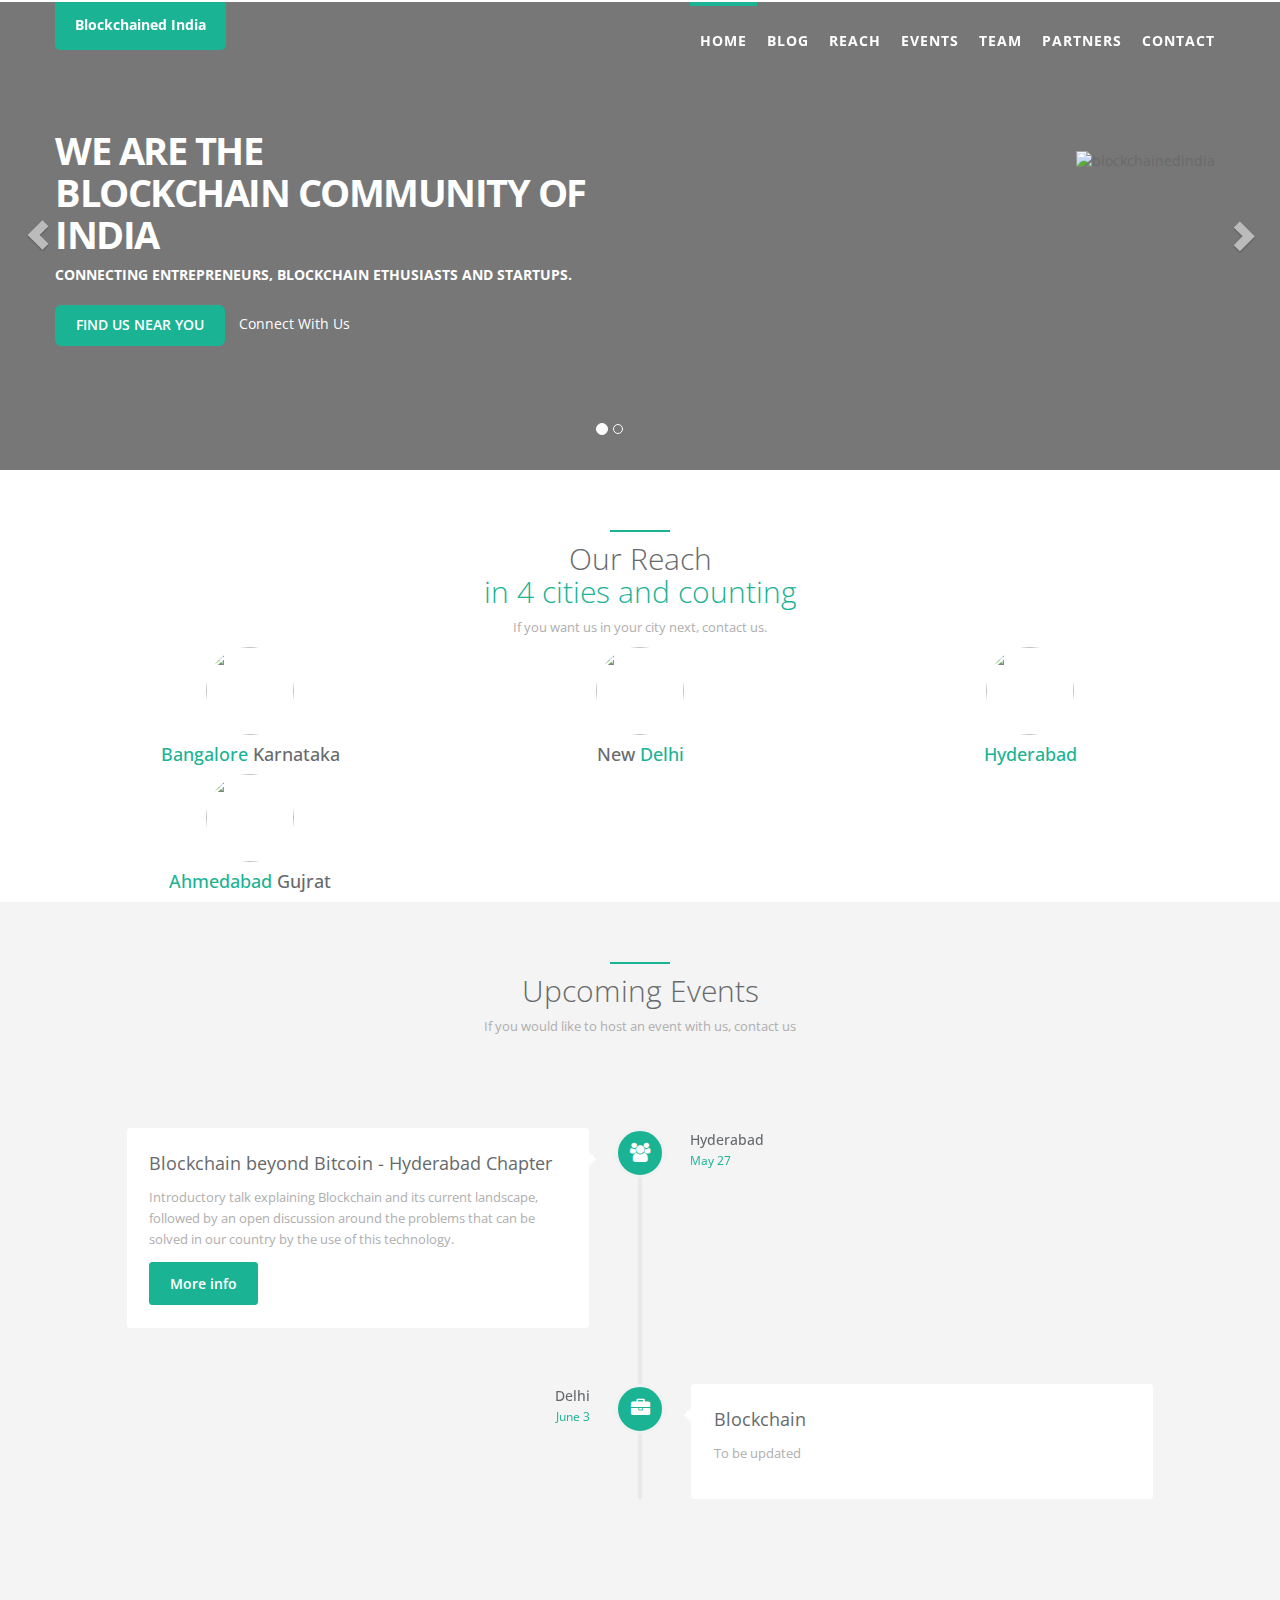
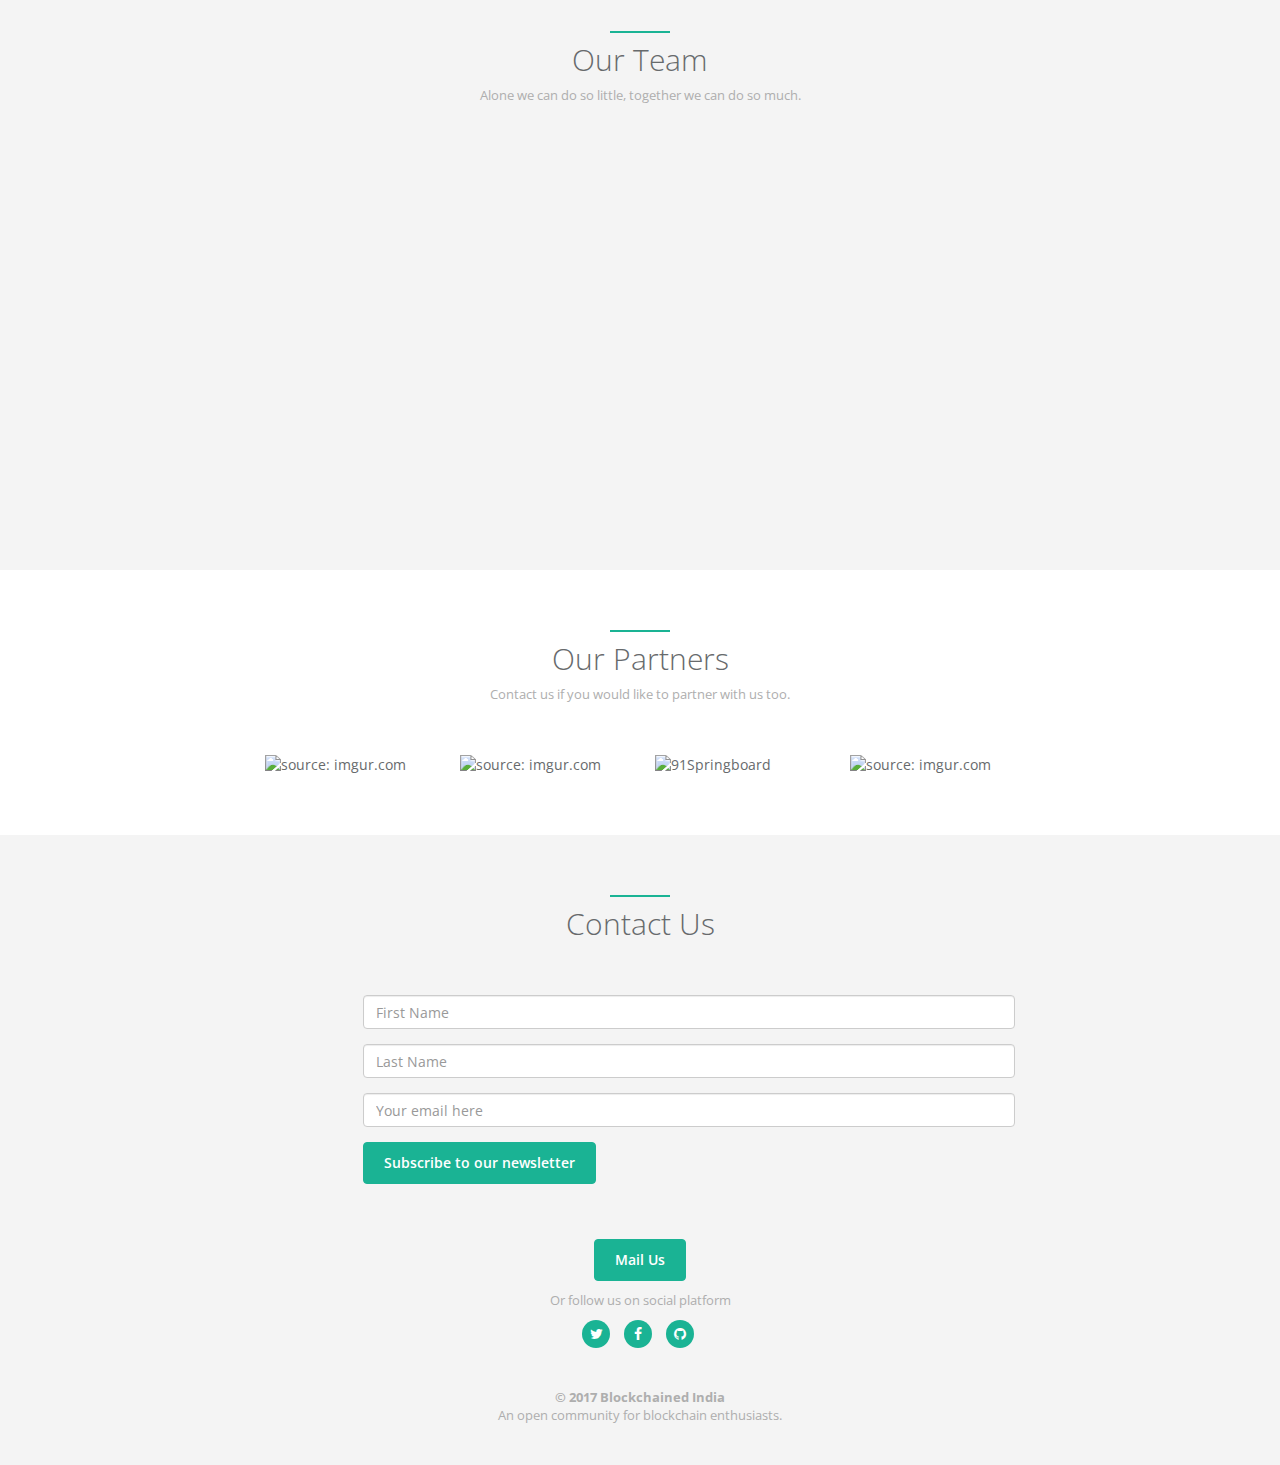
==== index.html @ a3769e04 "event update" ====
<!DOCTYPE html>
<html lang="en">
<head>
    <meta charset="utf-8">
    <meta http-equiv="X-UA-Compatible" content="IE=edge">
    <meta name="viewport" content="width=device-width, initial-scale=1">
    <meta name="description" content="Blockchained India Website">
    <meta name="author" content="Kumar Anirudha (anistark) [anirudhastark@yahoo.com]">
    <!-- Add Your favicon here -->
    <link rel="icon" href="img/favicon.ico">

    <title>Blockchained India</title>

    <!-- Bootstrap core CSS -->
    <link href="css/bootstrap.min.css" rel="stylesheet">
    <!-- Animation CSS -->
    <link href="css/animate.min.css" rel="stylesheet">
    <link href="font-awesome/css/font-awesome.min.css" rel="stylesheet">

    <!-- HTML5 shim and Respond.js for IE8 support of HTML5 elements and media queries -->
    <!--[if lt IE 9]>
    <script src="https://oss.maxcdn.com/html5shiv/3.7.2/html5shiv.min.js"></script>
    <script src="https://oss.maxcdn.com/respond/1.4.2/respond.min.js"></script>
    <![endif]-->

    <!-- Custom styles for this template -->
    <link href="css/style.css" rel="stylesheet">
    <script>
      (function(i,s,o,g,r,a,m){i['GoogleAnalyticsObject']=r;i[r]=i[r]||function(){
      (i[r].q=i[r].q||[]).push(arguments)},i[r].l=1*new Date();a=s.createElement(o),
      m=s.getElementsByTagName(o)[0];a.async=1;a.src=g;m.parentNode.insertBefore(a,m)
      })(window,document,'script','https://www.google-analytics.com/analytics.js','ga');
      ga('create', 'UA-98002907-1', 'auto');
      ga('send', 'pageview');
    </script>
</head>
<body id="page-top">
<div class="navbar-wrapper">
    <nav class="navbar navbar-default navbar-fixed-top" role="navigation">
        <div class="container">
            <div class="navbar-header page-scroll">
                <button type="button" class="navbar-toggle collapsed" data-toggle="collapse" data-target="#navbar" aria-expanded="false" aria-controls="navbar">
                    <span class="sr-only">Toggle navigation</span>
                    <span class="icon-bar"></span>
                    <span class="icon-bar"></span>
                    <span class="icon-bar"></span>
                </button>
                <a class="navbar-brand" href="#page-top">Blockchained India</a>
            </div>
            <div id="navbar" class="navbar-collapse collapse">
                <ul class="nav navbar-nav navbar-right">
                    <li><a class="page-scroll" href="#page-top">Home</a></li>
                    <li><a href="http://blog.blockchainedindia.com">Blog</a></li>
                    <li><a class="page-scroll" href="#reach">Reach</a></li>
                    <li><a class="page-scroll" href="#events">Events</a></li>
                    <li><a class="page-scroll" href="#team">Team</a></li>
                    <li><a class="page-scroll" href="#partners">Partners</a></li>
                    <li><a class="page-scroll" href="#contact">Contact</a></li>
                </ul>
            </div>
        </div>
    </nav>
</div>

<div id="inSlider" class="carousel carousel-fade" data-ride="carousel">
    <ol class="carousel-indicators">
        <li data-target="#inSlider" data-slide-to="0" class="active"></li>
        <li data-target="#inSlider" data-slide-to="1"></li>
    </ol>
    <div class="carousel-inner" role="listbox">
        <div class="item active">
            <div class="container">
                <div class="carousel-caption">
                    <h1>We are the <br>
                        Blockchain Community of<br>
                        India</h1>
                    <p>Connecting entrepreneurs, blockchain ethusiasts and startups.</p>
                    <p>
                        <a class="btn btn-lg btn-primary page-scroll" href="#reach" role="button">Find us near you</a>
                        <a class="caption-link page-scroll" href="#contact" role="button">Connect with us</a>
                    </p>
                </div>
                <div class="carousel-image wow zoomIn">
                    <img class="banner-overlay-logo" src="http://i.imgur.com/8Rsa4Yy.png" alt="blockchainedindia"/>
                </div>
            </div>
            <!-- Set background for slide in css -->
            <div class="header-back one"></div>

        </div>
        <div class="item">
            <div class="container">
                <div class="carousel-caption blank">
                    <h1>We encourage and promote <br/> blockchain.</h1>
                    <p>Join us and learn, grow, build with us.</p>
                    <p><a class="btn btn-lg btn-primary" href="http://blog.blockchainedindia.com" role="button">Read More</a></p>
                </div>
            </div>
            <!-- Set background for slide in css -->
            <div class="header-back two"></div>
        </div>
    </div>
    <a class="left carousel-control" href="#inSlider" role="button" data-slide="prev">
        <span class="glyphicon glyphicon-chevron-left" aria-hidden="true"></span>
        <span class="sr-only">Previous</span>
    </a>
    <a class="right carousel-control" href="#inSlider" role="button" data-slide="next">
        <span class="glyphicon glyphicon-chevron-right" aria-hidden="true"></span>
        <span class="sr-only">Next</span>
    </a>
</div>

<section id="reach" class="container features">
    <div class="row">
        <div class="col-lg-12 text-center">
            <div class="navy-line"></div>
            <h1>Our Reach<br/> <span class="navy"> in 4 cities and counting</span> </h1>
            <p>If you want us in your city next, contact us. </p>
        </div>
    </div>
    <div class="row">
        <div class="col-sm-4 wow fadeInLeft">
            <div class="team-member">
                <img src="http://i.imgur.com/TzE4rNy.jpg" class="img-responsive img-circle img-small" alt="">
                <h4><span class="navy">Bangalore</span> Karnataka</h4>
            </div>
        </div>
        <div class="col-sm-4">
            <div class="team-member wow zoomIn">
                <img src="http://i.imgur.com/bA3g5OH.jpg" class="img-responsive img-circle img-small" alt="">
                <h4>New <span class="navy">Delhi</span></h4>
            </div>
        </div>
        <div class="col-sm-4">
            <div class="team-member wow fadeInRight">
                <img src="http://i.imgur.com/WzuEXXY.jpg" class="img-responsive img-circle img-small" alt="">
                <h4><span class="navy">Hyderabad</span></h4>
            </div>
        </div>
    </div>
    <div class="row">
        <div class="col-sm-4">
            <div class="team-member wow fadeInLeft">
                <img src="http://i.imgur.com/YTtVoCf.jpg" class="img-responsive img-circle img-small" alt="">
                <h4><span class="navy">Ahmedabad</span> Gujrat</h4>
            </div>
        </div>
    </div>
</section>


<section id="events" class="timeline gray-section">
    <div class="container">
        <div class="row">
            <div class="col-lg-12 text-center">
                <div class="navy-line"></div>
                <h1>Upcoming Events</h1>
                <p>If you would like to host an event with us, contact us</p>
            </div>
        </div>
        <div class="row features-block">

            <div class="col-lg-12">
                <div id="vertical-timeline" class="vertical-container light-timeline center-orientation">
                    <div class="vertical-timeline-block">
                        <div class="vertical-timeline-icon navy-bg">
                            <i class="fa fa-users"></i>
                        </div>

                        <div class="vertical-timeline-content">
                            <h2>Blockchain beyond Bitcoin - Hyderabad Chapter</h2>
                            <p>Introductory talk explaining Blockchain and its current landscape, followed by an open discussion around the problems that can be solved in our country by the use of this technology.
                            </p>
                            <a href="/events.html" class="btn btn-xs btn-primary"> More info</a>
                            <span class="vertical-date"> Hyderabad <br/> <small>May 27</small> </span>
                        </div>
                    </div>

                    <div class="vertical-timeline-block">
                        <div class="vertical-timeline-icon navy-bg">
                            <i class="fa fa-briefcase"></i>
                        </div>

                        <div class="vertical-timeline-content">
                            <h2>Blockchain</h2>
                            <p>To be updated</p>
                            <!-- <a href="/events.html" class="btn btn-xs btn-primary"> More info</a> -->
                            <span class="vertical-date"> Delhi <br/> <small>June 3</small> </span>
                        </div>
                    </div>
                </div>
            </div>
        </div>
    </div>
</section>

<section id="team" class="gray-section team">
    <div class="container">
        <div class="row m-b-lg">
            <div class="col-lg-12 text-center">
                <div class="navy-line"></div>
                <h1>Our Team</h1>
                <p>Alone we can do so little, together we can do so much.</p>
            </div>
        </div>
        <div class="row">
            <div class="col-sm-4 wow fadeInLeft">
                <div class="team-member">
                    <img src="http://i.imgur.com/6kFWdvQ.jpg" class="img-responsive img-circle img-small" alt="">
                    <h4><span class="navy">Akshay</span> Aggarwal</h4>
                    <p>Startup, Technology and community building enthusiast. <br>
                        Fellow at DraperU</p>
                    <ul class="list-inline social-icon">
                        <li><a href="https://twitter.com/howdy_akshay"><i class="fa fa-twitter"></i></a></li>
                        <li><a href="https://www.facebook.com/akshay.aggarwal.10"><i class="fa fa-facebook"></i></a></li>
                        <li><a href="https://www.linkedin.com/in/akshay-aggarwal/"><i class="fa fa-linkedin"></i></a></li>
                    </ul>
                </div>
            </div>
            <div class="col-sm-4">
                <div class="team-member wow zoomIn">
                    <img src="http://i.imgur.com/b7vjK2N.jpg" class="img-responsive img-circle img-small" alt="">
                    <h4>Kumar <span class="navy">Anirudha</span></h4>
                    <p>Tech Evangelist, open source contributor and mentor.</p>
                    <ul class="list-inline social-icon">
                        <li><a href="https://twitter.com/kranirudha"><i class="fa fa-twitter"></i></a></li>
                        <li><a href="https://github.com/anistark"><i class="fa fa-github"></i></a></li>
                        <li><a href="https://www.linkedin.com/in/kranirudha"><i class="fa fa-linkedin"></i></a></li>
                    </ul>
                </div>
            </div>
            <div class="col-sm-4 wow fadeInRight">
                <div class="team-member">
                    <img src="http://i.imgur.com/MEZR12i.png" class="img-responsive img-circle img-small" alt="">
                    <h4><span class="navy">Karthika</span> Sivakumar</h4>
                    <p>Community Manager at Thoughfactory. Excited about the future of Blockchain.</p>
                    <ul class="list-inline social-icon">
                        <li><a href="https://www.facebook.com/karthikasiv"><i class="fa fa-facebook"></i></a></li>
                    </ul>
                </div>
            </div>
        </div>
        <div class="row">
            <div class="col-sm-4 wow fadeInLeft">
                <div class="team-member">
                    <img src="http://i.imgur.com/qdG7ZQB.jpg" class="img-responsive img-circle img-small" alt="">
                    <h4><span class="navy">Advaith</span> Mohan</h4>
                    <p>CoFounder @Wagr.<br>
                        Dedicated to a better future for humanity.</p>
                    <ul class="list-inline social-icon">
                        <li><a href="https://twitter.com/advaithmohan90"><i class="fa fa-twitter"></i></a></li>
                        <li><a href="https://www.facebook.com/advaithm"><i class="fa fa-facebook"></i></a></li>
                        <li><a href="https://www.linkedin.com/in/advaith-mohan-90505047"><i class="fa fa-linkedin"></i></a></li>
                    </ul>
                </div>
            </div>
            <div class="col-sm-4 wow zoomIn">
                <div class="team-member">
                    <img src="http://i.imgur.com/0pQGSpT.jpg" class="img-responsive img-circle img-small" alt="">
                    <h4><span class="navy">Manav</span> Ailawadi</h4>
                    <p>Super Delhi Hero.</p>
                    <ul class="list-inline social-icon">
                        <li><a href="https://www.facebook.com/manav.ailawadi"><i class="fa fa-facebook"></i></a></li>
                    </ul>
                </div>
            </div>
        </div>
    </div>
</section>

<section id="partners" class="features">
    <div class="container">
        <div class="row">
            <div class="col-lg-12 text-center">
                <div class="navy-line"></div>
                <h1>Our Partners</h1>
                <p>Contact us if you would like to partner with us too.</p>
            </div>
        </div>
        <div class="row">
            <div class="col-lg-2 col-lg-offset-2 features-text">
                <img class="partner-logo" src="http://i.imgur.com/yqVKOCJ.png" title="source: imgur.com" />
            </div>
            <div class="col-lg-2 features-text">
                <img class="partner-logo" src="http://i.imgur.com/RTd44cg.png" title="source: imgur.com" />
            </div>
            <div class="col-lg-2 features-text">
                <img class="partner-logo" src="http://i.imgur.com/UjWUgyR.png" title="91Springboard" />
            </div>
            <div class="col-lg-2 features-text">
                <img class="partner-logo" src="http://i.imgur.com/xi4BZ5B.jpg" title="source: imgur.com" />
            </div>
            <!-- <div class="col-lg-2 features-text">
                <img class="partner-logo" src="http://i.imgur.com/ZasYbTm.png" title="source: imgur.com" />
            </div> -->
            <!-- <div class="col-lg-2 features-text">
                <img class="partner-logo" src="http://i.imgur.com/PZx5aHx.png" title="source: imgur.com" />
            </div> -->
            <!-- <div class="col-lg-2 features-text">
                <img class="partner-logo" src="http://i.imgur.com/k1SWqbf.png" title="source: imgur.com" />
            </div> -->
        </div>
    </div>
</section>

<section id="contact" class="gray-section contact">
    <div class="container">
        <div class="row m-b-lg">
            <div class="col-lg-12 text-center">
                <div class="navy-line"></div>
                <h1>Contact Us</h1>
                <p></p>
            </div>
        </div>
        <div class="row m-b-lg">
            <div class="col-lg-7 col-lg-offset-3">
                <p class="m-t-sm">
                    <form class="m-t validate" role="form" action="http://blockchainedindia.us15.list-manage.com/subscribe/post?u=43f23a03fbc4cf7179d9d1800&amp;id=de00b92d69" method="post" id="mc-embedded-subscribe-form" name="mc-embedded-subscribe-form" target="_blank" novalidate>
                        <div class="form-group">
                            <input type="text" class="form-control email" id="mce-fname" name="FNAME" placeholder="First Name" />
                        </div>
                        <div class="form-group">
                            <input type="text" class="form-control email" id="mce-lname" name="LNAME" placeholder="Last Name" />
                        </div>
                        <div class="form-group">
                            <input type="email" class="form-control email" id="mce-email" name="EMAIL" placeholder="Your email here" />
                        </div>
                        <button type="submit" class="btn btn-primary block full-width m-b">Subscribe to our newsletter</button>
                    </form>
                </p>
            </div>
        </div>
        <div class="row">
            <div class="col-lg-12 text-center">
                <a href="mailto:contact@blockchainedindia.com" class="btn btn-primary">Mail Us</a>
                <p class="m-t-sm">
                    Or follow us on social platform
                </p>
                <ul class="list-inline social-icon">
                    <li><a href="https://twitter.com/blockchainedind"><i class="fa fa-twitter"></i></a></li>
                    <li><a href="https://www.facebook.com/blockchainedindia/"><i class="fa fa-facebook"></i></a></li>
                    <li><a href="https://github.com/blockchainedindia"><i class="fa fa-github"></i></a></li>
                </ul>
            </div>
        </div>
        <div class="row">
            <div class="col-lg-8 col-lg-offset-2 text-center m-t-lg m-b-lg">
                <p><strong>&copy; 2017 Blockchained India</strong><br/> An open community for blockchain enthusiasts.</p>
            </div>
        </div>
    </div>
</section>

<script src="js/jquery-2.1.1.js"></script>
<script src="js/pace.min.js"></script>
<script src="js/bootstrap.min.js"></script>
<script src="js/classie.js"></script>
<script src="js/cbpAnimatedHeader.js"></script>
<script src="js/wow.min.js"></script>
<script src="js/inspinia.js"></script>
</body>
</html>
---- css/style.css ----
@import url("//fonts.googleapis.com/css?family=Open+Sans:300,400,600,700&amp;lang=en");
/*
 *
 *   INSPINIA Landing Page - Responsive Admin Theme
 *   2.2
 *
*/
/* GLOBAL STYLES
-------------------------------------------------- */
body {
  color: #676a6c;
  font-family: 'Open Sans', helvetica, arial, sans-serif;
}
span.navy {
  color: #1ab394;
}
p.text-color {
  color: #676a6c;
}
a.navy-link {
  color: #1ab394;
  text-decoration: none;
}
a.navy-link:hover {
  color: #17a185;
}
section p {
  color: #aeaeae;
  font-size: 13px;
}
address {
  font-size: 13px;
}
h1 {
  margin-top: 10px;
  font-size: 30px;
  font-weight: 200;
}
.navy-line {
  width: 60px;
  height: 1px;
  margin: 60px auto 0;
  border-bottom: 2px solid #1ab394;
}
.navy-bg {
  background-color: #1ab394;
  color: #ffffff;
}
/* CUSTOMIZE THE NAVBAR
-------------------------------------------------- */
.navbar-wrapper {
  position: absolute;
  top: 0;
  right: 0;
  left: 0;
  z-index: 20;
}
/* Flip around the padding for proper display in narrow viewports */
.navbar-wrapper > .container {
  padding-right: 0;
  padding-left: 0;
}
.navbar-wrapper .navbar {
  padding-right: 15px;
  padding-left: 15px;
}
.navbar-default.navbar-scroll {
  background-color: #fff;
  border-color: #fff;
  padding: 15px 0;
}
.navbar-default {
  background-color: transparent;
  border-color: transparent;
  transition: all 0.3s ease-in-out 0s;
}
.navbar-default .nav li a {
  color: #fff;
  font-family: 'Open Sans', helvetica, arial, sans-serif;
  font-weight: 700;
  letter-spacing: 1px;
  text-transform: uppercase;
}
.navbar-nav > li > a {
  padding-top: 25px;
  border-top: 6px solid transparent;
}
.navbar-default .navbar-nav > .active > a,
.navbar-default .navbar-nav > .active > a:hover {
  background: transparent;
  color: #fff;
  border-top: 6px solid #1ab394;
}
.navbar-default .navbar-nav > li > a:hover {
  color: #1ab394;
}
.navbar-default .navbar-nav > .active > a:focus {
  background: transparent;
  color: #fff;
}
.navbar-default.navbar-scroll .navbar-nav > .active > a:focus {
  background: transparent;
  color: inherit;
}
.navbar-default .navbar-brand:hover,
.navbar-default .navbar-brand:focus {
  background: #17a185;
  color: #fff;
}
.navbar-default .navbar-brand {
  color: #fff;
  height: auto;
  display: block;
  font-size: 14px;
  background: #1ab394;
  padding: 15px 20px 15px 20px;
  border-radius: 0 0px 5px 5px;
  font-weight: 700;
  transition: all 0.3s ease-in-out 0s;
}
.navbar-scroll.navbar-default .nav li a {
  color: #676a6c;
}
.navbar-scroll.navbar-default .nav li a:hover {
  color: #1ab394;
}
.navbar-wrapper .navbar.navbar-scroll {
  padding-top: 0;
  padding-bottom: 5px;
  border-bottom: 1px solid #e7eaec;
  border-radius: 0;
}
.nav > li > a {
  padding: 25px 10px 15px 10px;
}
.navbar-scroll .navbar-nav > li > a {
  padding: 20px 10px;
}
.navbar.navbar-scroll .navbar-brand {
  margin-top: 15px;
  border-radius: 5px;
  font-size: 12px;
  padding: 10px;
  height: auto;
}
/* BACKGROUNDS SLIDER
-------------------------------------------------- */
.header-back {
  height: 470px;
  width: 100%;
}
.header-back.one {
  background: url('http://i.imgur.com/ILw7GCq.png') 50% 0;
}
.header-back.two {
  background: url('http://i.imgur.com/C1bqNhn.jpg') 50% 0;
}
/* CUSTOMIZE THE CAROUSEL
-------------------------------------------------- */
/* Carousel base class */
.carousel {
  height: 470px;
}
/* Since positioning the image, we need to help out the caption */
.carousel-caption {
  z-index: 10;
}
/* Declare heights because of positioning of img element */
.carousel .item {
  height: 470px;
  background-color: #777;
}
.carousel-inner > .item > img {
  position: absolute;
  top: 0;
  left: 0;
  min-width: 100%;
  height: 470px;
}
.carousel-fade .carousel-inner .item {
  opacity: 0;
  -webkit-transition-property: opacity;
  transition-property: opacity;
}
.carousel-fade .carousel-inner .active {
  opacity: 1;
}
.carousel-fade .carousel-inner .active.left,
.carousel-fade .carousel-inner .active.right {
  left: 0;
  opacity: 0;
  z-index: 1;
}
.carousel-fade .carousel-inner .next.left,
.carousel-fade .carousel-inner .prev.right {
  opacity: 1;
}
.carousel-fade .carousel-control {
  z-index: 2;
}
.carousel-control.left,
.carousel-control.right {
  background: none;
}
.carousel-control {
  width: 6%;
}
.carousel-inner .container {
  position: relative;
}
.carousel-inner {
  overflow: visible;
}
.carousel-caption {
  position: absolute;
  top: 100px;
  left: 0;
  bottom: auto;
  right: auto;
  text-align: left;
}
.carousel-caption {
  position: absolute;
  top: 100px;
  left: 0;
  bottom: auto;
  right: auto;
  text-align: left;
}
.carousel-caption.blank {
  top: 140px;
}
.carousel-image {
  position: absolute;
  right: 10px;
  top: 150px;
}
.carousel-indicators {
  padding-right: 60px;
}
.carousel-caption h1 {
  font-weight: 700;
  font-size: 38px;
  text-transform: uppercase;
  text-shadow: none;
  letter-spacing: -1.5px;
}
.carousel-caption p {
  font-weight: 700;
  text-transform: uppercase;
  text-shadow: none;
}
.caption-link {
  color: #fff;
  margin-left: 10px;
  text-transform: capitalize;
  font-weight: 400;
}
.caption-link:hover {
  text-decoration: none;
  color: inherit;
}
/* Sections
------------------------- */
.services {
  padding-top: 60px;
}
.services h2 {
  font-size: 20px;
  letter-spacing: -1px;
  font-weight: 600;
  text-transform: uppercase;
}
.features-block {
  margin-top: 40px;
}
.features-text {
  margin-top: 40px;
}
.features small {
  color: #1ab394;
}
.features h2 {
  font-size: 18px;
  margin-top: 5px;
}
.features-text-alone {
  margin: 40px 0;
}
.features-text-alone h1 {
  font-weight: 200;
}
.features-icon {
  color: #1ab394;
  font-size: 40px;
}
.navy-section {
  margin-top: 60px;
  background: #1ab394;
  color: #fff;
  padding: 20px 0;
}
.gray-section {
  background: #f4f4f4;
}
.team-member {
  text-align: center;
}
.team-member img {
  margin: auto;
}
.social-icon a {
  background: #1ab394;
  color: #fff;
  padding: 4px 8px;
  height: 28px;
  width: 28px;
  display: block;
  border-radius: 50px;
}
.social-icon a:hover {
  background: #17a185;
}
.img-small {
  height: 88px;
  width: 88px;
}
.pricing-plan {
  margin: 20px 30px 0 30px;
  border-radius: 4px;
}
.pricing-plan.selected {
  transform: scale(1.1);
  background: #f4f4f4 ;
}
.pricing-plan li {
  padding: 10px 16px;
  border-top: 1px solid #e7eaec;
  text-align: center;
  color: #aeaeae;
}
.pricing-plan .pricing-price span {
  font-weight: 700;
  color: #1ab394;
}
li.pricing-desc {
  font-size: 13px;
  border-top: none;
  padding: 20px 16px ;
}
li.pricing-title {
  background: #1ab394;
  color: #fff;
  padding: 10px;
  border-radius: 4px 4px 0 0;
  font-size: 22px;
  font-weight: 600;
}
.testimonials {
  padding-top: 80px;
  padding-bottom: 90px;
  background-color: #1ab394;
  background-image: url('../img/avatar_all.png');
}
.big-icon {
  font-size: 56px;
}
.features .big-icon {
  color: #1ab394;
}
.contact {
  background-image: url('../img/word_map.png');
  background-position: 50% 50%;
  background-repeat: no-repeat;
  margin-top: 60px;
}
/* Buttons - only primary custom button
------------------------- */
.btn-primary.btn-outline:hover,
.btn-success.btn-outline:hover,
.btn-info.btn-outline:hover,
.btn-warning.btn-outline:hover,
.btn-danger.btn-outline:hover {
  color: #fff;
}
.btn-primary {
  background-color: #1ab394;
  border-color: #1ab394;
  color: #FFFFFF;
  font-size: 14px;
  padding: 10px 20px;
  font-weight: 600;
}
.btn-primary:hover,
.btn-primary:focus,
.btn-primary:active,
.btn-primary.active,
.open .dropdown-toggle.btn-primary {
  background-color: #18a689;
  border-color: #18a689;
  color: #FFFFFF;
}
.btn-primary:active,
.btn-primary.active,
.open .dropdown-toggle.btn-primary {
  background-image: none;
}
.btn-primary.disabled,
.btn-primary.disabled:hover,
.btn-primary.disabled:focus,
.btn-primary.disabled:active,
.btn-primary.disabled.active,
.btn-primary[disabled],
.btn-primary[disabled]:hover,
.btn-primary[disabled]:focus,
.btn-primary[disabled]:active,
.btn-primary.active[disabled],
fieldset[disabled] .btn-primary,
fieldset[disabled] .btn-primary:hover,
fieldset[disabled] .btn-primary:focus,
fieldset[disabled] .btn-primary:active,
fieldset[disabled] .btn-primary.active {
  background-color: #1dc5a3;
  border-color: #1dc5a3;
}
/* RESPONSIVE CSS
-------------------------------------------------- */
@media (min-width: 768px) {
  /* Navbar positioning foo */
  .navbar-wrapper {
    margin-top: 20px;
  }
  .navbar-wrapper .container {
    padding-right: 15px;
    padding-left: 15px;
  }
  .navbar-wrapper .navbar {
    padding-right: 0;
    padding-left: 0;
  }
  /* The navbar becomes detached from the top, so we round the corners */
  .navbar-wrapper .navbar {
    border-radius: 4px;
  }
  /* Bump up size of carousel content */
  .carousel-caption p {
    margin-bottom: 20px;
    font-size: 14px;
    line-height: 1.4;
  }
  .featurette-heading {
    font-size: 50px;
  }
}
@media (max-width: 992px) {
  .carousel-image {
    display: none;
  }
}
@media (max-width: 768px) {
  .carousel-caption,
  .carousel-caption.blank {
    left: 5%;
    top: 80px;
  }
  .carousel-caption h1 {
    font-size: 28px;
  }
  .navbar.navbar-scroll .navbar-brand {
    margin-top: 6px;
  }
  .navbar-default {
    background-color: #fff;
    border-color: #fff;
    padding: 15px 0;
  }
  .navbar-default .navbar-nav > .active > a:focus {
    background: transparent;
    color: inherit;
  }
  .navbar-default .nav li a {
    color: #676a6c;
  }
  .navbar-default .nav li a:hover {
    color: #1ab394;
  }
  .navbar-wrapper .navbar {
    padding-top: 0;
    padding-bottom: 5px;
    border-bottom: 1px solid #e7eaec;
    border-radius: 0;
  }
  .nav > li > a {
    padding: 25px 10px 15px 10px;
  }
  .navbar-nav > li > a {
    padding: 20px 10px;
  }
  .navbar .navbar-brand {
    margin-top: 6px;
    border-radius: 5px;
    font-size: 12px;
    padding: 10px;
    height: auto;
  }
  .navbar-wrapper .navbar {
    padding-left: 15px;
    padding-right: 5px;
  }
  .navbar-default .navbar-nav > .active > a,
  .navbar-default .navbar-nav > .active > a:hover {
    color: inherit;
  }
  .carousel-control {
    display: none;
  }
}
@media (min-width: 992px) {
  .featurette-heading {
    margin-top: 120px;
  }
}
/* MARGINS & PADDINGS
-------------------------------------------------- */
.p-xxs {
  padding: 5px;
}
.p-xs {
  padding: 10px;
}
.p-sm {
  padding: 15px;
}
.p-m {
  padding: 20px;
}
.p-md {
  padding: 25px;
}
.p-lg {
  padding: 30px;
}
.p-xl {
  padding: 40px;
}
.m-xxs {
  margin: 2px 4px;
}
.m-xs {
  margin: 5px;
}
.m-sm {
  margin: 10px;
}
.m {
  margin: 15px;
}
.m-md {
  margin: 20px;
}
.m-lg {
  margin: 30px;
}
.m-xl {
  margin: 50px;
}
.m-n {
  margin: 0 !important;
}
.m-l-none {
  margin-left: 0;
}
.m-l-xs {
  margin-left: 5px;
}
.m-l-sm {
  margin-left: 10px;
}
.m-l {
  margin-left: 15px;
}
.m-l-md {
  margin-left: 20px;
}
.m-l-lg {
  margin-left: 30px;
}
.m-l-xl {
  margin-left: 40px;
}
.m-l-n-xxs {
  margin-left: -1px;
}
.m-l-n-xs {
  margin-left: -5px;
}
.m-l-n-sm {
  margin-left: -10px;
}
.m-l-n {
  margin-left: -15px;
}
.m-l-n-md {
  margin-left: -20px;
}
.m-l-n-lg {
  margin-left: -30px;
}
.m-l-n-xl {
  margin-left: -40px;
}
.m-t-none {
  margin-top: 0;
}
.m-t-xxs {
  margin-top: 1px;
}
.m-t-xs {
  margin-top: 5px;
}
.m-t-sm {
  margin-top: 10px;
}
.m-t {
  margin-top: 15px;
}
.m-t-md {
  margin-top: 20px;
}
.m-t-lg {
  margin-top: 30px;
}
.m-t-xl {
  margin-top: 40px;
}
.m-t-n-xxs {
  margin-top: -1px;
}
.m-t-n-xs {
  margin-top: -5px;
}
.m-t-n-sm {
  margin-top: -10px;
}
.m-t-n {
  margin-top: -15px;
}
.m-t-n-md {
  margin-top: -20px;
}
.m-t-n-lg {
  margin-top: -30px;
}
.m-t-n-xl {
  margin-top: -40px;
}
.m-r-none {
  margin-right: 0;
}
.m-r-xxs {
  margin-right: 1px;
}
.m-r-xs {
  margin-right: 5px;
}
.m-r-sm {
  margin-right: 10px;
}
.m-r {
  margin-right: 15px;
}
.m-r-md {
  margin-right: 20px;
}
.m-r-lg {
  margin-right: 30px;
}
.m-r-xl {
  margin-right: 40px;
}
.m-r-n-xxs {
  margin-right: -1px;
}
.m-r-n-xs {
  margin-right: -5px;
}
.m-r-n-sm {
  margin-right: -10px;
}
.m-r-n {
  margin-right: -15px;
}
.m-r-n-md {
  margin-right: -20px;
}
.m-r-n-lg {
  margin-right: -30px;
}
.m-r-n-xl {
  margin-right: -40px;
}
.m-b-none {
  margin-bottom: 0;
}
.m-b-xxs {
  margin-bottom: 1px;
}
.m-b-xs {
  margin-bottom: 5px;
}
.m-b-sm {
  margin-bottom: 10px;
}
.m-b {
  margin-bottom: 15px;
}
.m-b-md {
  margin-bottom: 20px;
}
.m-b-lg {
  margin-bottom: 30px;
}
.m-b-xl {
  margin-bottom: 40px;
}
.m-b-n-xxs {
  margin-bottom: -1px;
}
.m-b-n-xs {
  margin-bottom: -5px;
}
.m-b-n-sm {
  margin-bottom: -10px;
}
.m-b-n {
  margin-bottom: -15px;
}
.m-b-n-md {
  margin-bottom: -20px;
}
.m-b-n-lg {
  margin-bottom: -30px;
}
.m-b-n-xl {
  margin-bottom: -40px;
}
.space-15 {
  margin: 15px 0;
}
.space-20 {
  margin: 20px 0;
}
.space-25 {
  margin: 25px 0;
}
.space-30 {
  margin: 30px 0;
}
/* PACE PLUGIN
-------------------------------------------------- */
.pace .pace-progress {
  background: #fff;
  position: fixed;
  z-index: 2000;
  top: 0;
  left: 0;
  height: 2px;
  -webkit-transition: width 1s;
  -moz-transition: width 1s;
  -o-transition: width 1s;
  transition: width 1s;
}
.pace-inactive {
  display: none;
}
section.timeline {
  padding-bottom: 30px;
}
section.comments {
  padding-bottom: 80px;
}
.comments-avatar {
  margin-top: 25px;
  margin-left: 22px;
}
.comments-avatar .commens-name {
  font-weight: 600;
  font-size: 14px;
}
.comments-avatar img {
  width: 42px;
  height: 42px;
  border-radius: 50%;
  margin-right: 10px;
}
.bubble {
  position: relative;
  height: 120px;
  padding: 20px;
  background: #FFFFFF;
  -webkit-border-radius: 10px;
  -moz-border-radius: 10px;
  border-radius: 10px;
  font-style: italic;
  font-size: 14px;
}
.bubble:after {
  content: '';
  position: absolute;
  border-style: solid;
  border-width: 15px 14px 0;
  border-color: #FFFFFF transparent;
  display: block;
  width: 0;
  z-index: 1;
  bottom: -15px;
  left: 30px;
}
/* New Timeline style */
.vertical-container {
  /* this class is used to give a max-width to the element it is applied to, and center it horizontally when it reaches that max-width */
  width: 90%;
  max-width: 1170px;
  margin: 0 auto;
}
.vertical-container::after {
  /* clearfix */
  content: '';
  display: table;
  clear: both;
}
#vertical-timeline {
  position: relative;
  padding: 0;
  margin-top: 2em;
  margin-bottom: 2em;
}
#vertical-timeline::before {
  content: '';
  position: absolute;
  top: 0;
  left: 18px;
  height: 100%;
  width: 4px;
  background: #f1f1f1;
}
.vertical-timeline-content .btn {
  float: right;
}
#vertical-timeline.light-timeline:before {
  background: #e7eaec;
}
.dark-timeline .vertical-timeline-content:before {
  border-color: transparent #f5f5f5 transparent transparent ;
}
.dark-timeline.center-orientation .vertical-timeline-content:before {
  border-color: transparent  transparent transparent #f5f5f5;
}
.dark-timeline .vertical-timeline-block:nth-child(2n) .vertical-timeline-content:before,
.dark-timeline.center-orientation .vertical-timeline-block:nth-child(2n) .vertical-timeline-content:before {
  border-color: transparent #f5f5f5 transparent transparent;
}
.dark-timeline .vertical-timeline-content,
.dark-timeline.center-orientation .vertical-timeline-content {
  background: #f5f5f5;
}
@media only screen and (min-width: 1170px) {
  #vertical-timeline.center-orientation {
    margin-top: 3em;
    margin-bottom: 3em;
  }
  #vertical-timeline.center-orientation:before {
    left: 50%;
    margin-left: -2px;
  }
}
@media only screen and (max-width: 1170px) {
  .center-orientation.dark-timeline .vertical-timeline-content:before {
    border-color: transparent #f5f5f5 transparent transparent;
  }
}
.vertical-timeline-block {
  position: relative;
  margin: 2em 0;
}
.vertical-timeline-block:after {
  content: "";
  display: table;
  clear: both;
}
.vertical-timeline-block:first-child {
  margin-top: 0;
}
.vertical-timeline-block:last-child {
  margin-bottom: 0;
}
@media only screen and (min-width: 1170px) {
  .center-orientation .vertical-timeline-block {
    margin: 4em 0;
  }
  .center-orientation .vertical-timeline-block:first-child {
    margin-top: 0;
  }
  .center-orientation .vertical-timeline-block:last-child {
    margin-bottom: 0;
  }
}
.vertical-timeline-icon {
  position: absolute;
  top: 0;
  left: 0;
  width: 40px;
  height: 40px;
  border-radius: 50%;
  font-size: 16px;
  border: 3px solid #f1f1f1;
  text-align: center;
}
.vertical-timeline-icon i {
  display: block;
  width: 24px;
  height: 24px;
  position: relative;
  left: 50%;
  top: 50%;
  margin-left: -12px;
  margin-top: -9px;
}
@media only screen and (min-width: 1170px) {
  .center-orientation .vertical-timeline-icon {
    width: 50px;
    height: 50px;
    left: 50%;
    margin-left: -25px;
    -webkit-transform: translateZ(0);
    -webkit-backface-visibility: hidden;
    font-size: 19px;
  }
  .center-orientation .vertical-timeline-icon i {
    margin-left: -12px;
    margin-top: -10px;
  }
  .center-orientation .cssanimations .vertical-timeline-icon.is-hidden {
    visibility: hidden;
  }
}
.vertical-timeline-content {
  position: relative;
  margin-left: 60px;
  background: white;
  border-radius: 0.25em;
  padding: 1em;
}
.vertical-timeline-content:after {
  content: "";
  display: table;
  clear: both;
}
.vertical-timeline-content h2 {
  font-weight: 400;
  margin-top: 4px;
}
.vertical-timeline-content p {
  margin: 1em 0;
  line-height: 1.6;
}
.vertical-timeline-content .vertical-date {
  float: left;
  font-weight: 500;
}
.vertical-date small {
  color: #1ab394;
  font-weight: 400;
}
.vertical-timeline-content::before {
  content: '';
  position: absolute;
  top: 16px;
  right: 100%;
  height: 0;
  width: 0;
  border: 7px solid transparent;
  border-right: 7px solid white;
}
@media only screen and (min-width: 768px) {
  .vertical-timeline-content h2 {
    font-size: 18px;
  }
  .vertical-timeline-content p {
    font-size: 13px;
  }
}
@media only screen and (min-width: 1170px) {
  .center-orientation .vertical-timeline-content {
    margin-left: 0;
    padding: 1.6em;
    width: 45%;
  }
  .center-orientation .vertical-timeline-content::before {
    top: 24px;
    left: 100%;
    border-color: transparent;
    border-left-color: white;
  }
  .center-orientation .vertical-timeline-content .btn {
    float: left;
  }
  .center-orientation .vertical-timeline-content .vertical-date {
    position: absolute;
    width: 100%;
    left: 122%;
    top: 2px;
    font-size: 14px;
  }
  .center-orientation .vertical-timeline-block:nth-child(even) .vertical-timeline-content {
    float: right;
  }
  .center-orientation .vertical-timeline-block:nth-child(even) .vertical-timeline-content::before {
    top: 24px;
    left: auto;
    right: 100%;
    border-color: transparent;
    border-right-color: white;
  }
  .center-orientation .vertical-timeline-block:nth-child(even) .vertical-timeline-content .btn {
    float: right;
  }
  .center-orientation .vertical-timeline-block:nth-child(even) .vertical-timeline-content .vertical-date {
    left: auto;
    right: 122%;
    text-align: right;
  }
  .center-orientation .cssanimations .vertical-timeline-content.is-hidden {
    visibility: hidden;
  }
}

.input-form-medium {
  width: 35rem;
}

.partner-logo {
  width: 10rem;
  height: auto;
}

.banner-overlay-logo {
  width: 20rem;
  height: auto;
}
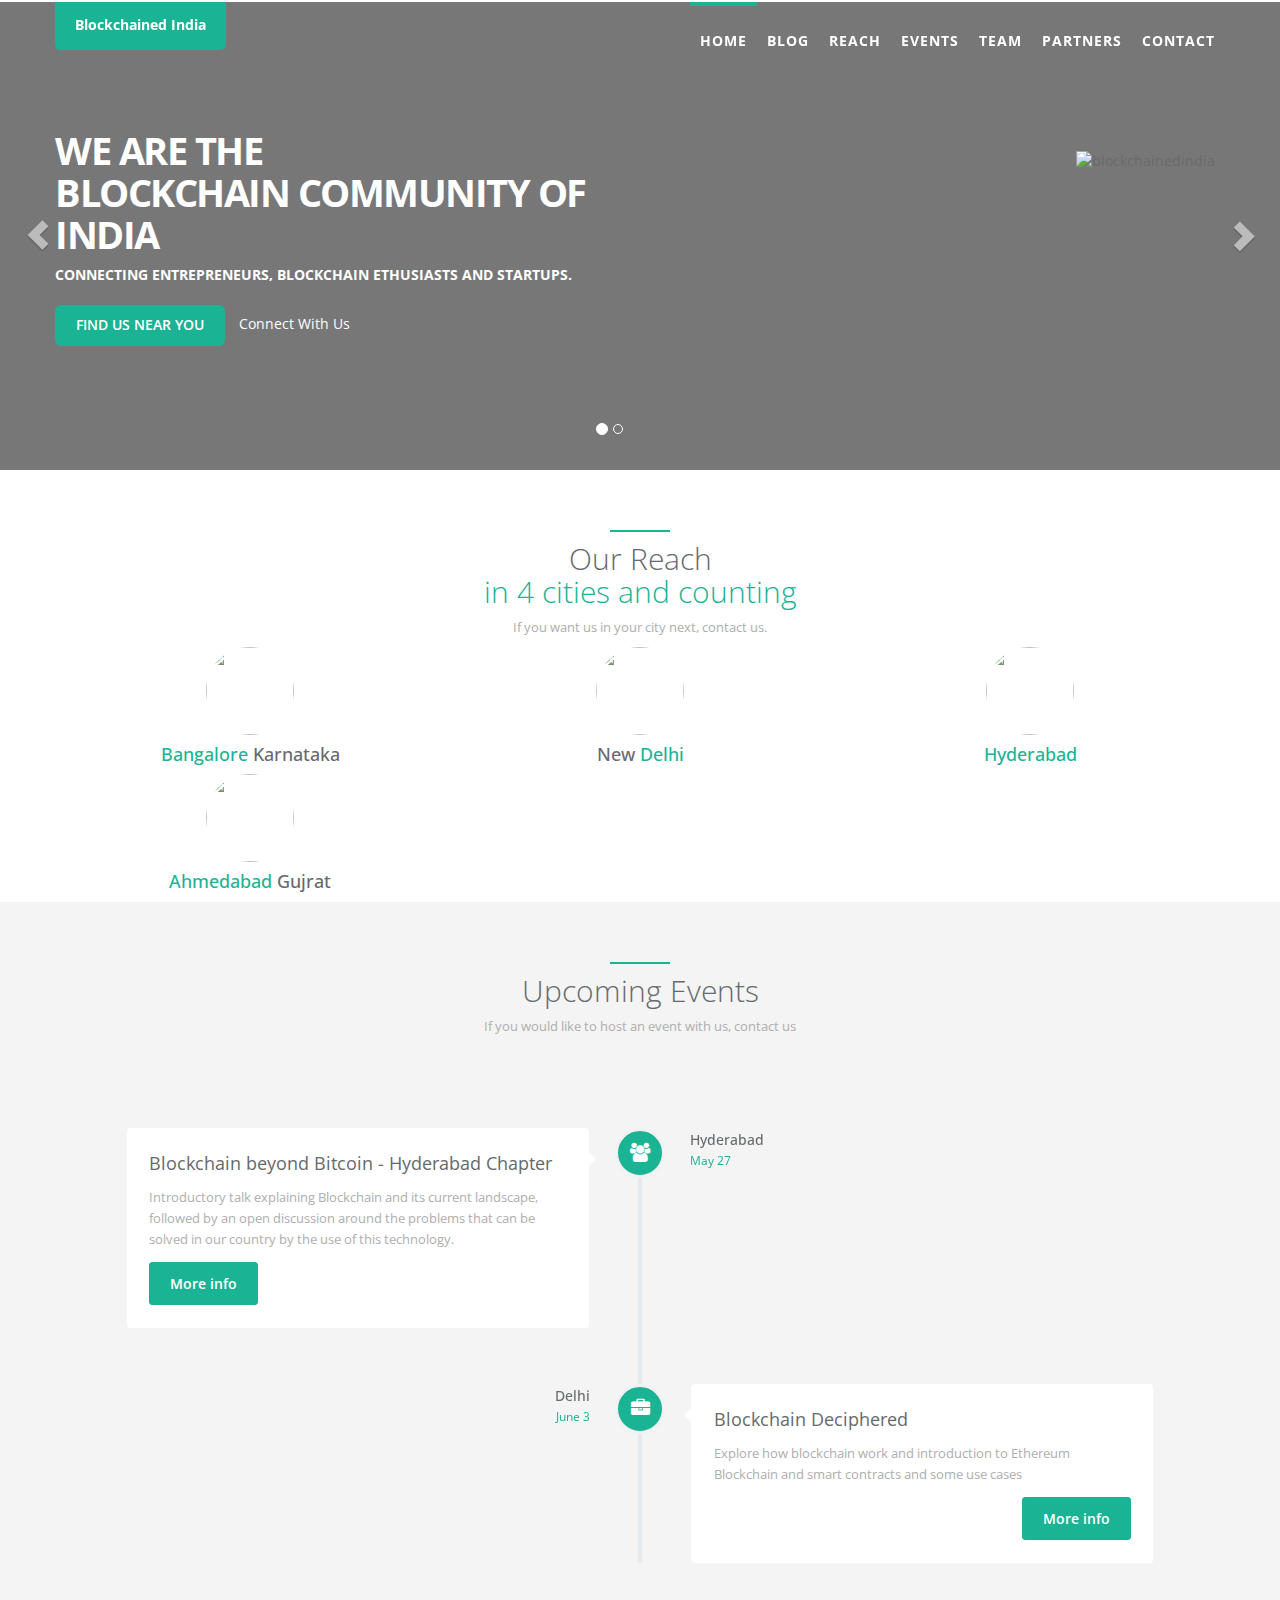
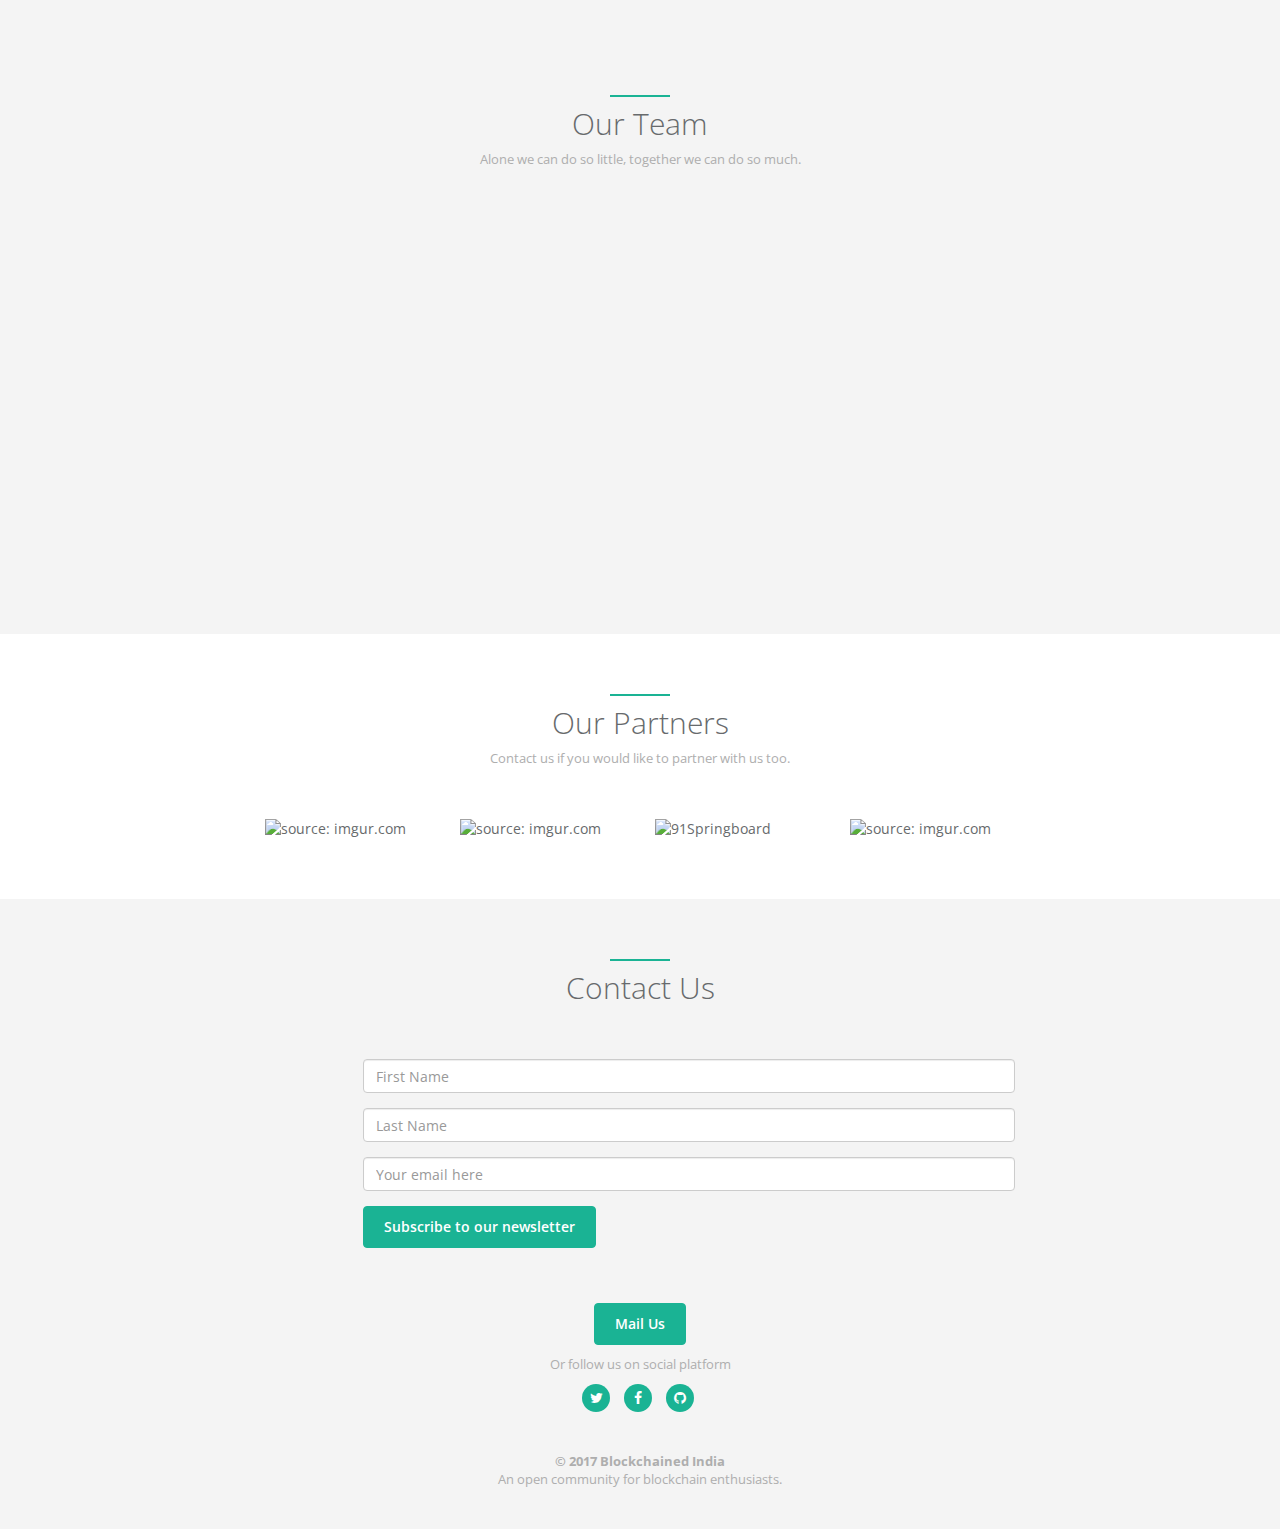
==== commit eabb0946: "event update delhi" ====
--- a/index.html
+++ b/index.html
@@ -162,6 +162,7 @@
 
             <div class="col-lg-12">
                 <div id="vertical-timeline" class="vertical-container light-timeline center-orientation">
+                    <!-- Loop -->
                     <div class="vertical-timeline-block">
                         <div class="vertical-timeline-icon navy-bg">
                             <i class="fa fa-users"></i>
@@ -182,9 +183,9 @@
                         </div>
 
                         <div class="vertical-timeline-content">
-                            <h2>Blockchain</h2>
-                            <p>To be updated</p>
-                            <!-- <a href="/events.html" class="btn btn-xs btn-primary"> More info</a> -->
+                            <h2>Blockchain Deciphered</h2>
+                            <p>Explore how blockchain work and introduction to Ethereum Blockchain and smart contracts and some use cases</p>
+                            <a href="/events.html" class="btn btn-xs btn-primary"> More info</a>
                             <span class="vertical-date"> Delhi <br/> <small>June 3</small> </span>
                         </div>
                     </div>
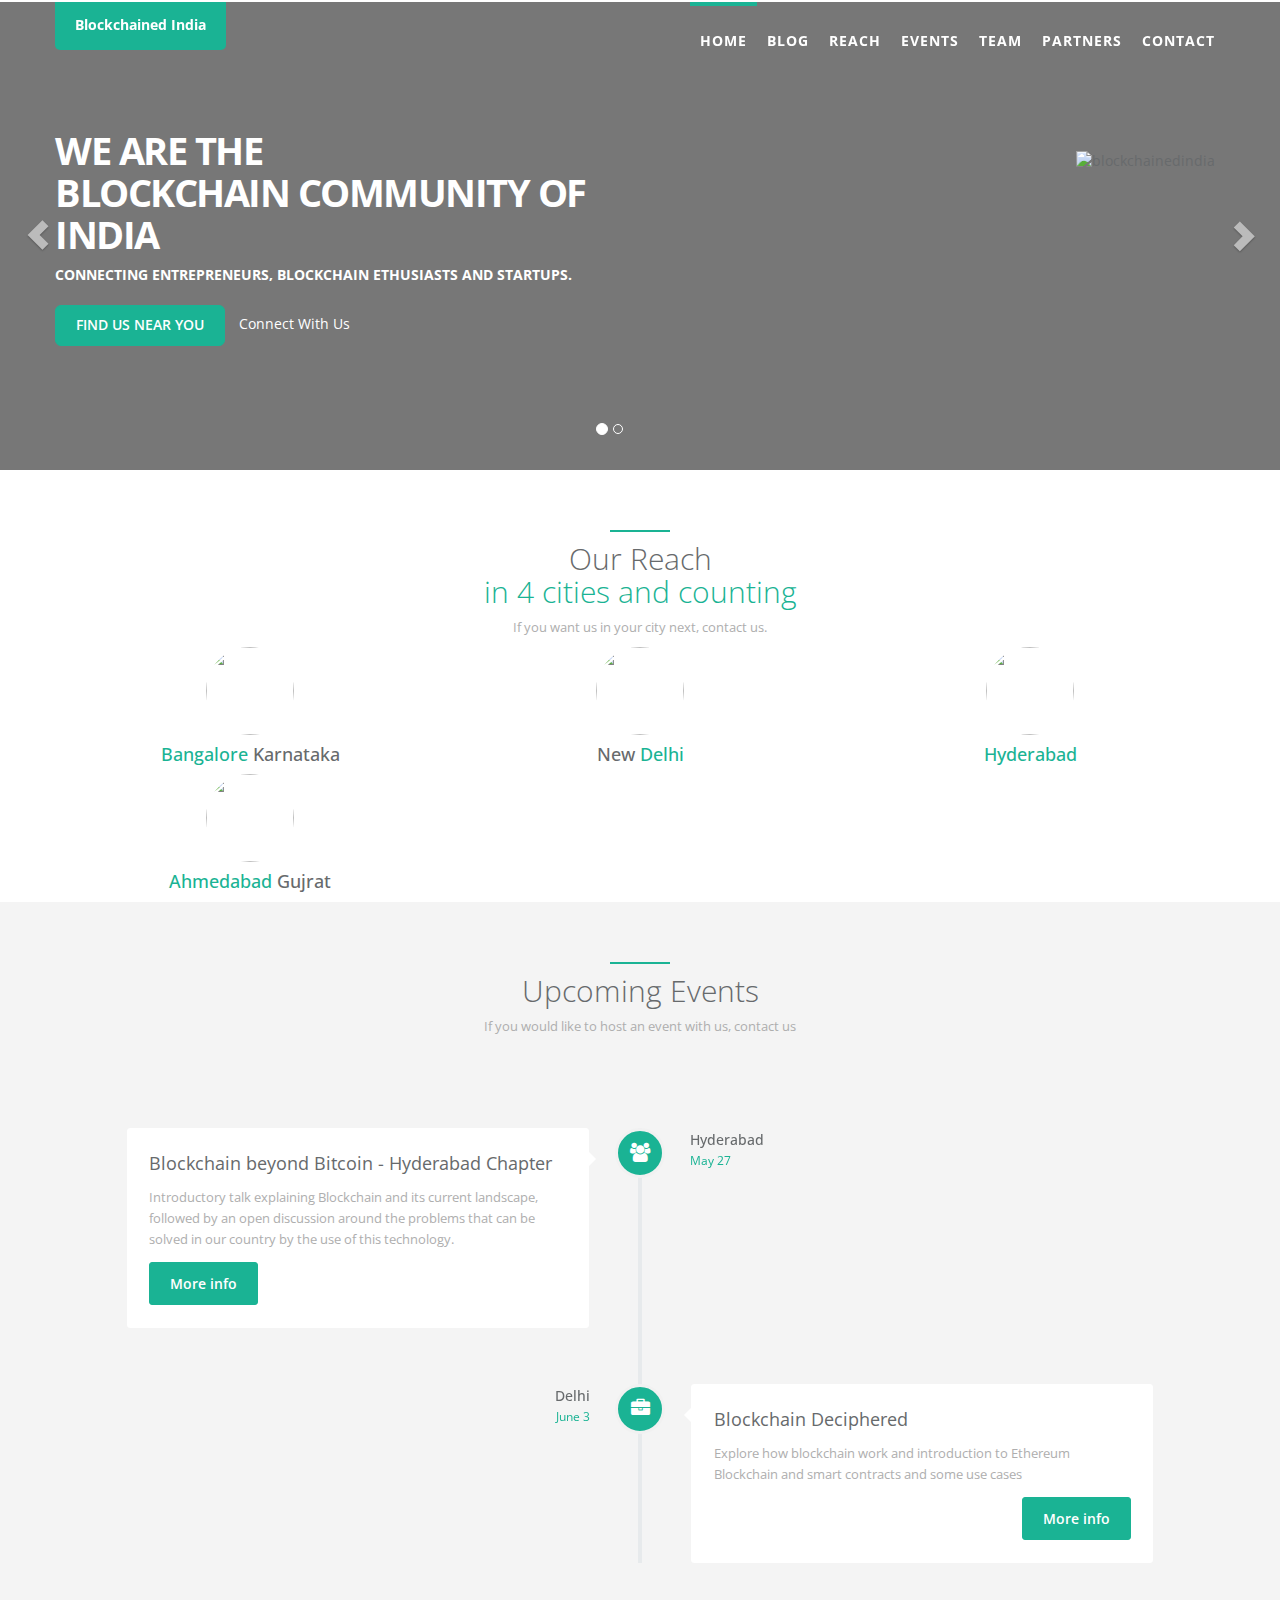
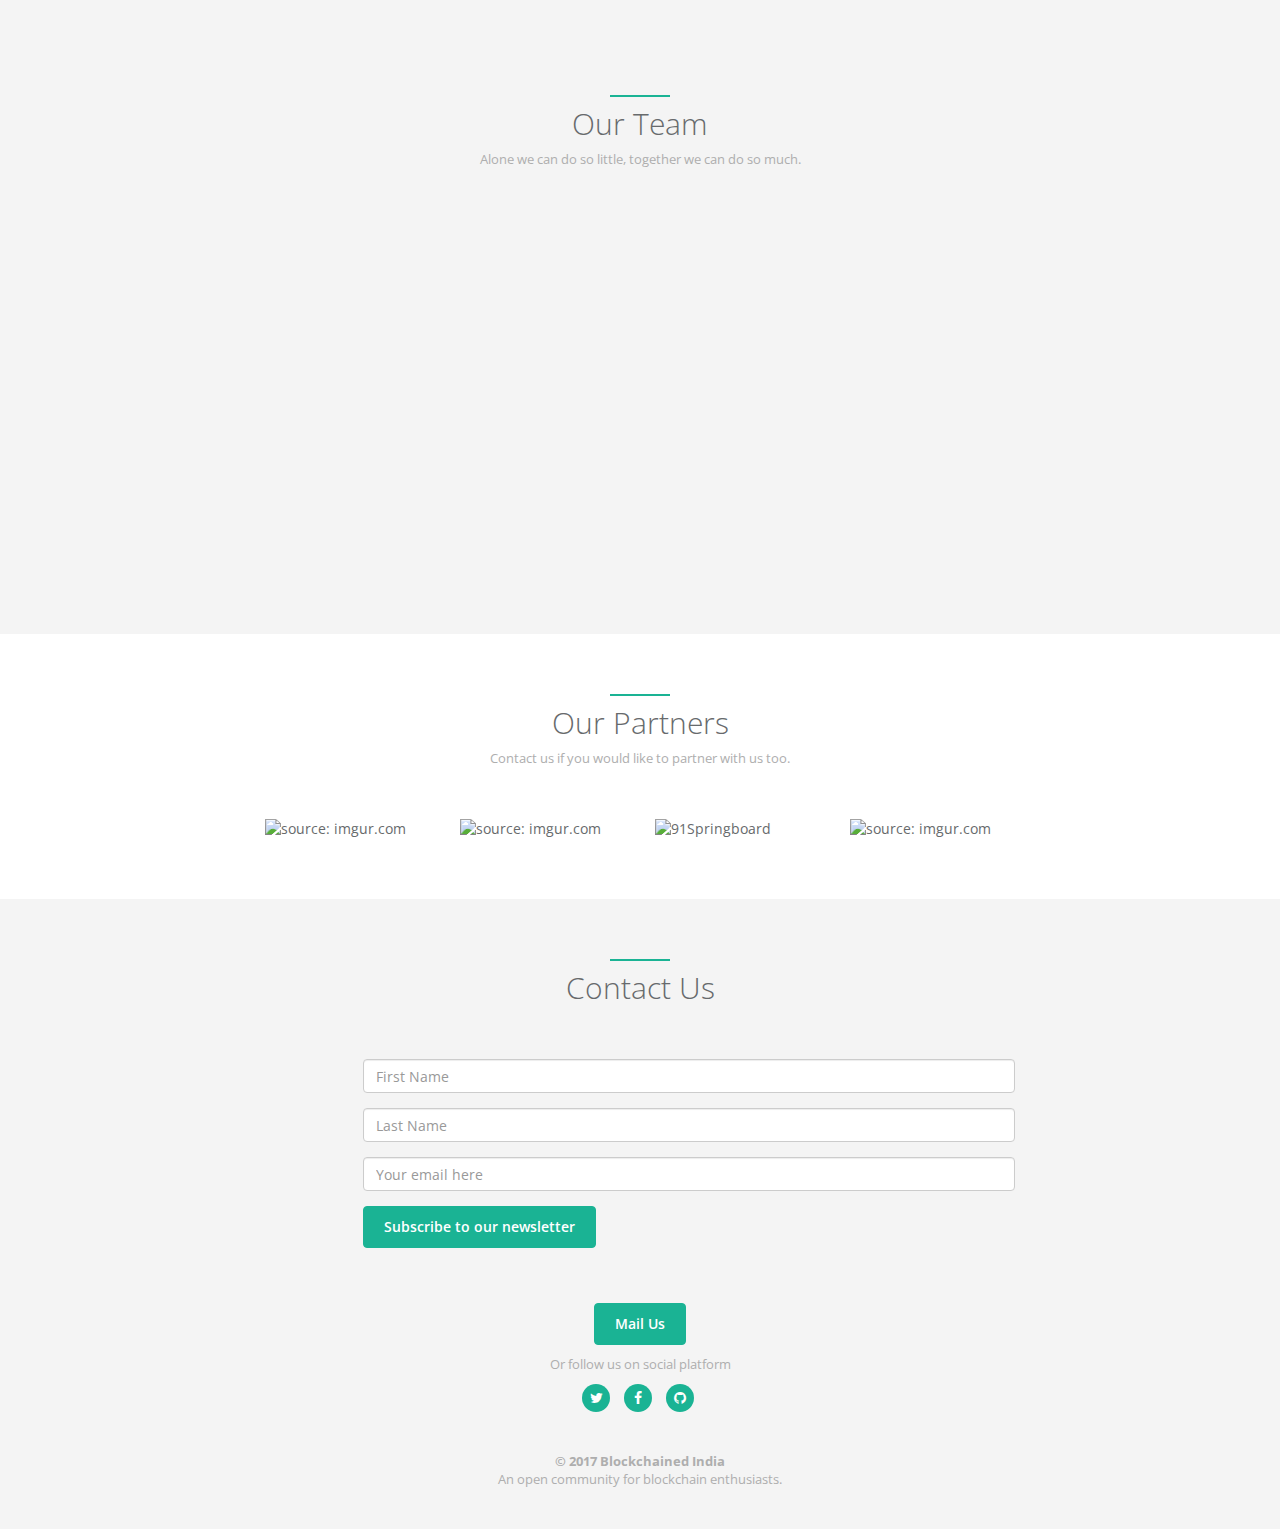
==== commit 83e36196: "added team in" ====
--- a/index.html
+++ b/index.html
@@ -259,9 +259,20 @@
                 <div class="team-member">
                     <img src="http://i.imgur.com/0pQGSpT.jpg" class="img-responsive img-circle img-small" alt="">
                     <h4><span class="navy">Manav</span> Ailawadi</h4>
-                    <p>Super Delhi Hero.</p>
+                    <p>Entrepreneur</p>
                     <ul class="list-inline social-icon">
                         <li><a href="https://www.facebook.com/manav.ailawadi"><i class="fa fa-facebook"></i></a></li>
+                    </ul>
+                </div>
+            </div>
+            <div class="col-sm-4 wow fadeInRight">
+                <div class="team-member">
+                    <img src="http://i.imgur.com/Il3eqP6.jpg" class="img-responsive img-circle img-small" alt="">
+                    <h4><span class="navy">Kashyap</span> Kompella</h4>
+                    <p>Founder at fRndzZy</p>
+                    <ul class="list-inline social-icon">
+                        <li><a href="https://www.facebook.com/kashyapkomp"><i class="fa fa-facebook"></i></a></li>
+                        <li><a href="https://www.linkedin.com/in/kashyapk"><i class="fa fa-linkedin"></i></a></li>
                     </ul>
                 </div>
             </div>
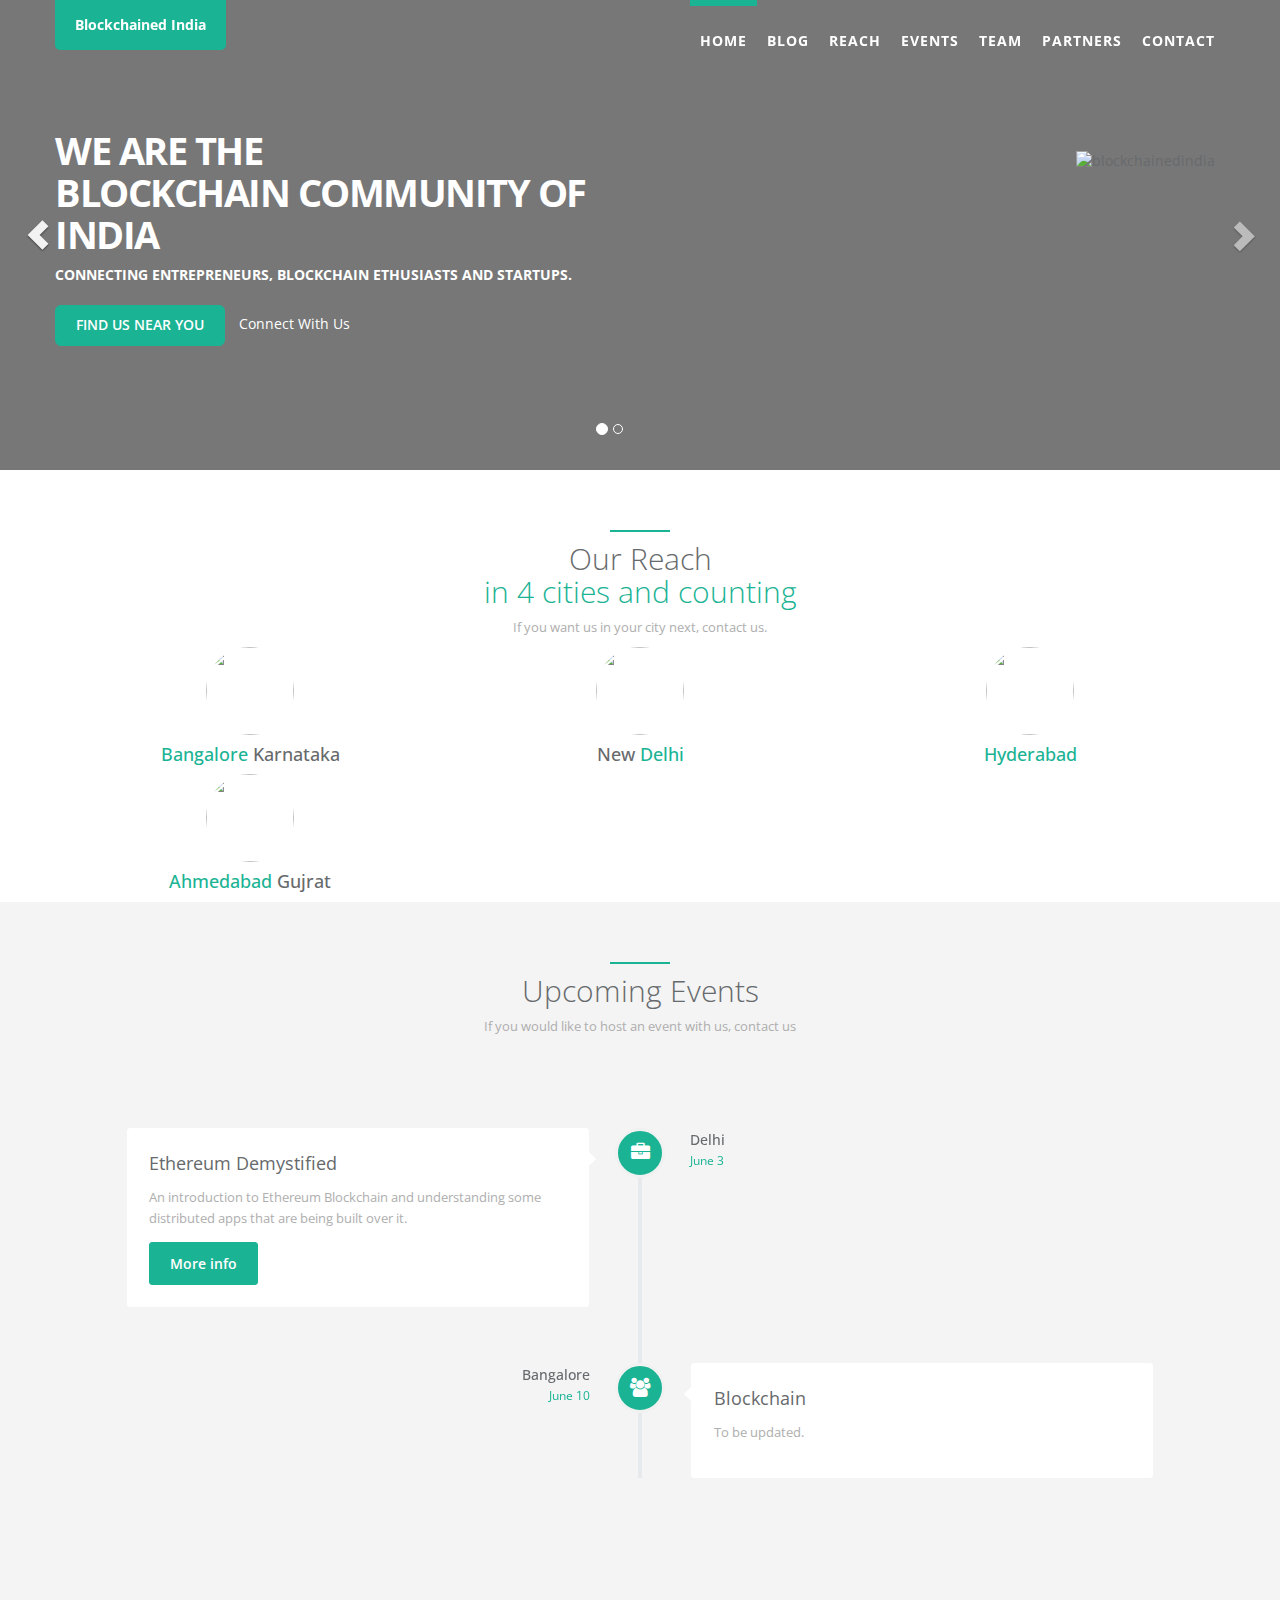
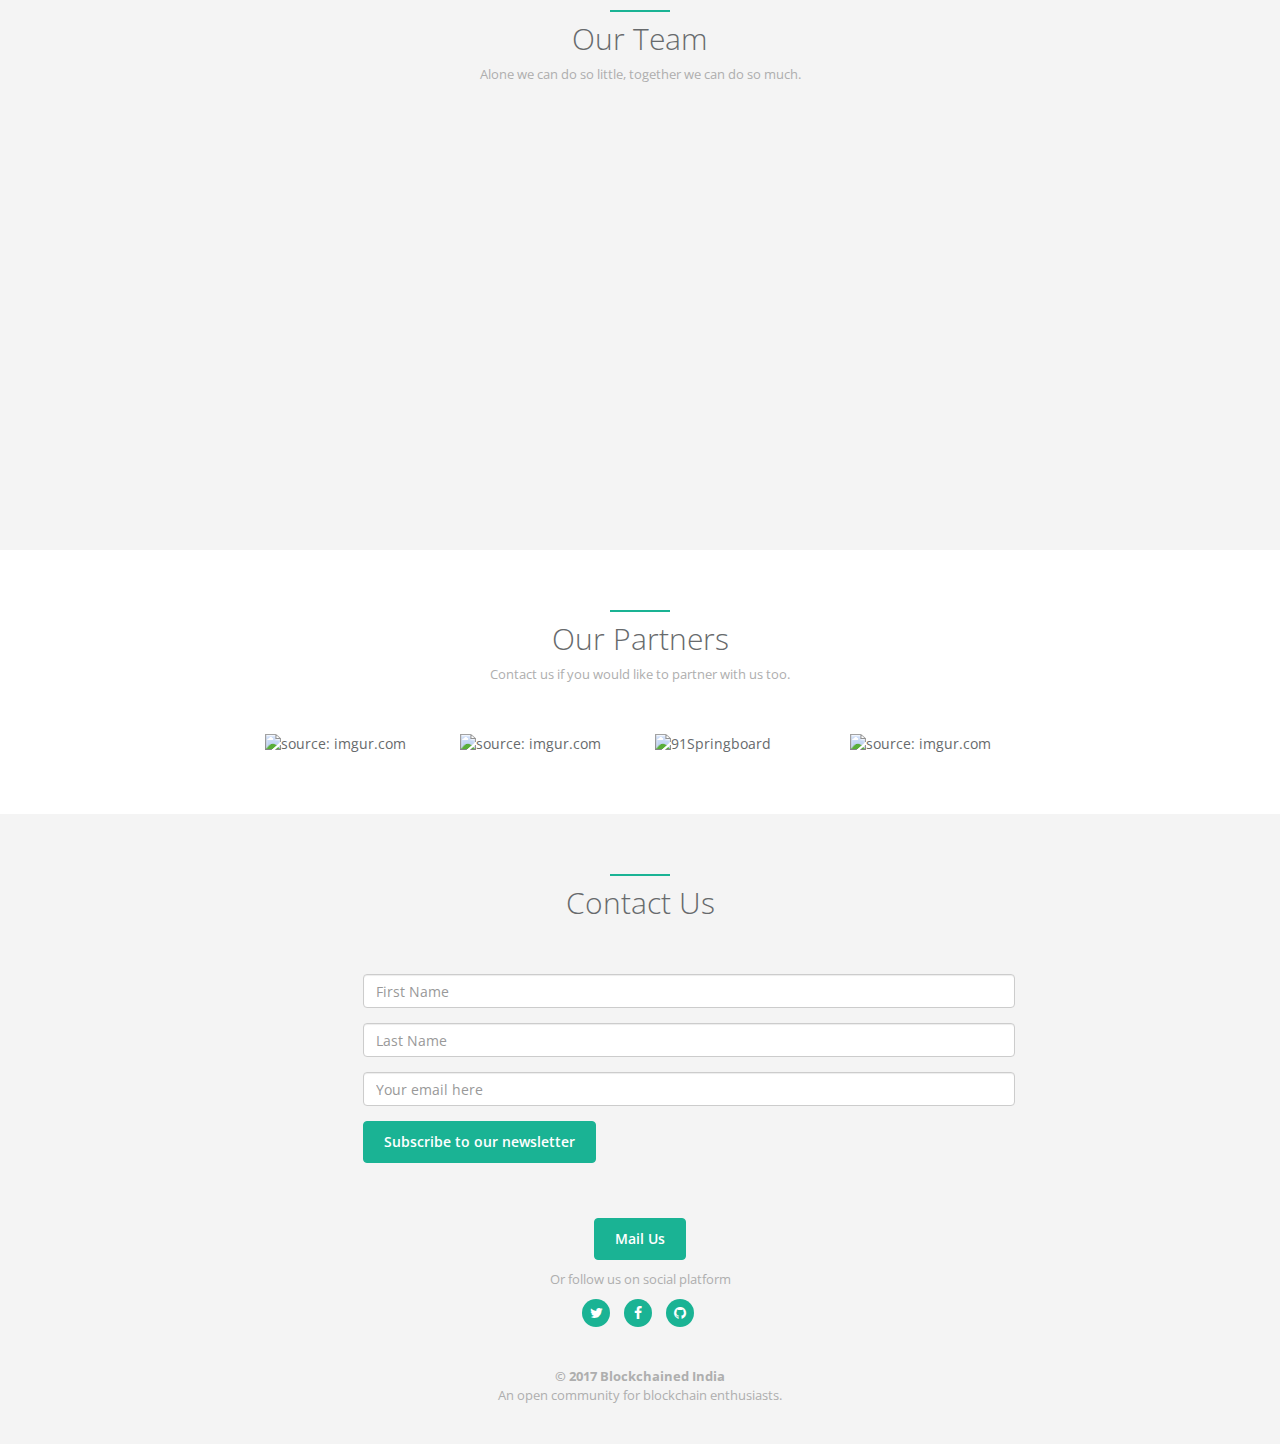
==== commit 4ef23ec4: "events update" ====
--- a/index.html
+++ b/index.html
@@ -165,28 +165,26 @@
                     <!-- Loop -->
                     <div class="vertical-timeline-block">
                         <div class="vertical-timeline-icon navy-bg">
-                            <i class="fa fa-users"></i>
+                            <i class="fa fa-briefcase"></i>
                         </div>
 
                         <div class="vertical-timeline-content">
-                            <h2>Blockchain beyond Bitcoin - Hyderabad Chapter</h2>
-                            <p>Introductory talk explaining Blockchain and its current landscape, followed by an open discussion around the problems that can be solved in our country by the use of this technology.
-                            </p>
+                            <h2>Ethereum Demystified</h2>
+                            <p>An introduction to Ethereum Blockchain and understanding some distributed apps that are being built over it.</p>
                             <a href="/events.html" class="btn btn-xs btn-primary"> More info</a>
-                            <span class="vertical-date"> Hyderabad <br/> <small>May 27</small> </span>
+                            <span class="vertical-date"> Delhi <br/> <small>June 3</small> </span>
                         </div>
                     </div>
-
                     <div class="vertical-timeline-block">
                         <div class="vertical-timeline-icon navy-bg">
-                            <i class="fa fa-briefcase"></i>
+                            <i class="fa fa-users"></i>
                         </div>
 
                         <div class="vertical-timeline-content">
-                            <h2>Blockchain Deciphered</h2>
-                            <p>Explore how blockchain work and introduction to Ethereum Blockchain and smart contracts and some use cases</p>
-                            <a href="/events.html" class="btn btn-xs btn-primary"> More info</a>
-                            <span class="vertical-date"> Delhi <br/> <small>June 3</small> </span>
+                            <h2>Blockchain</h2>
+                            <p>To be updated.</p>
+                            <!-- <a href="/events.html" class="btn btn-xs btn-primary"> More info</a> -->
+                            <span class="vertical-date"> Bangalore <br/> <small>June 10</small> </span>
                         </div>
                     </div>
                 </div>
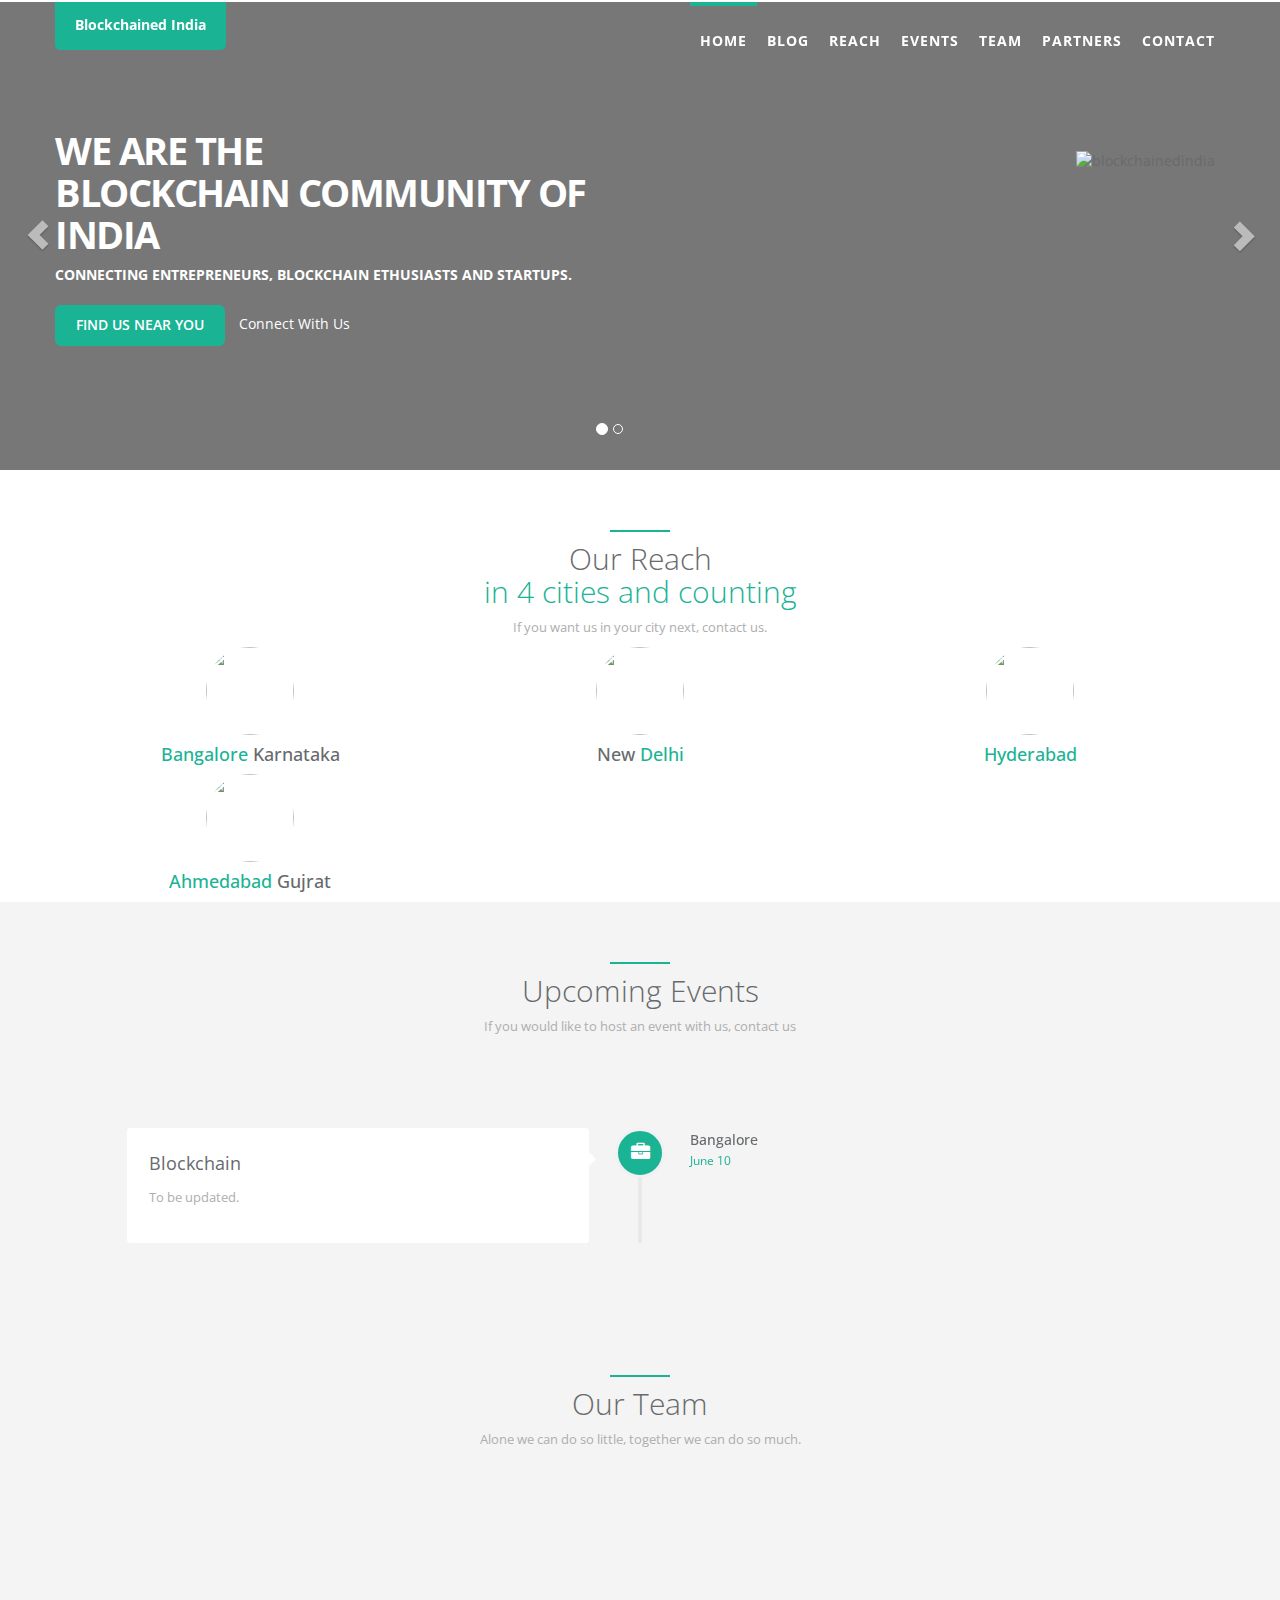
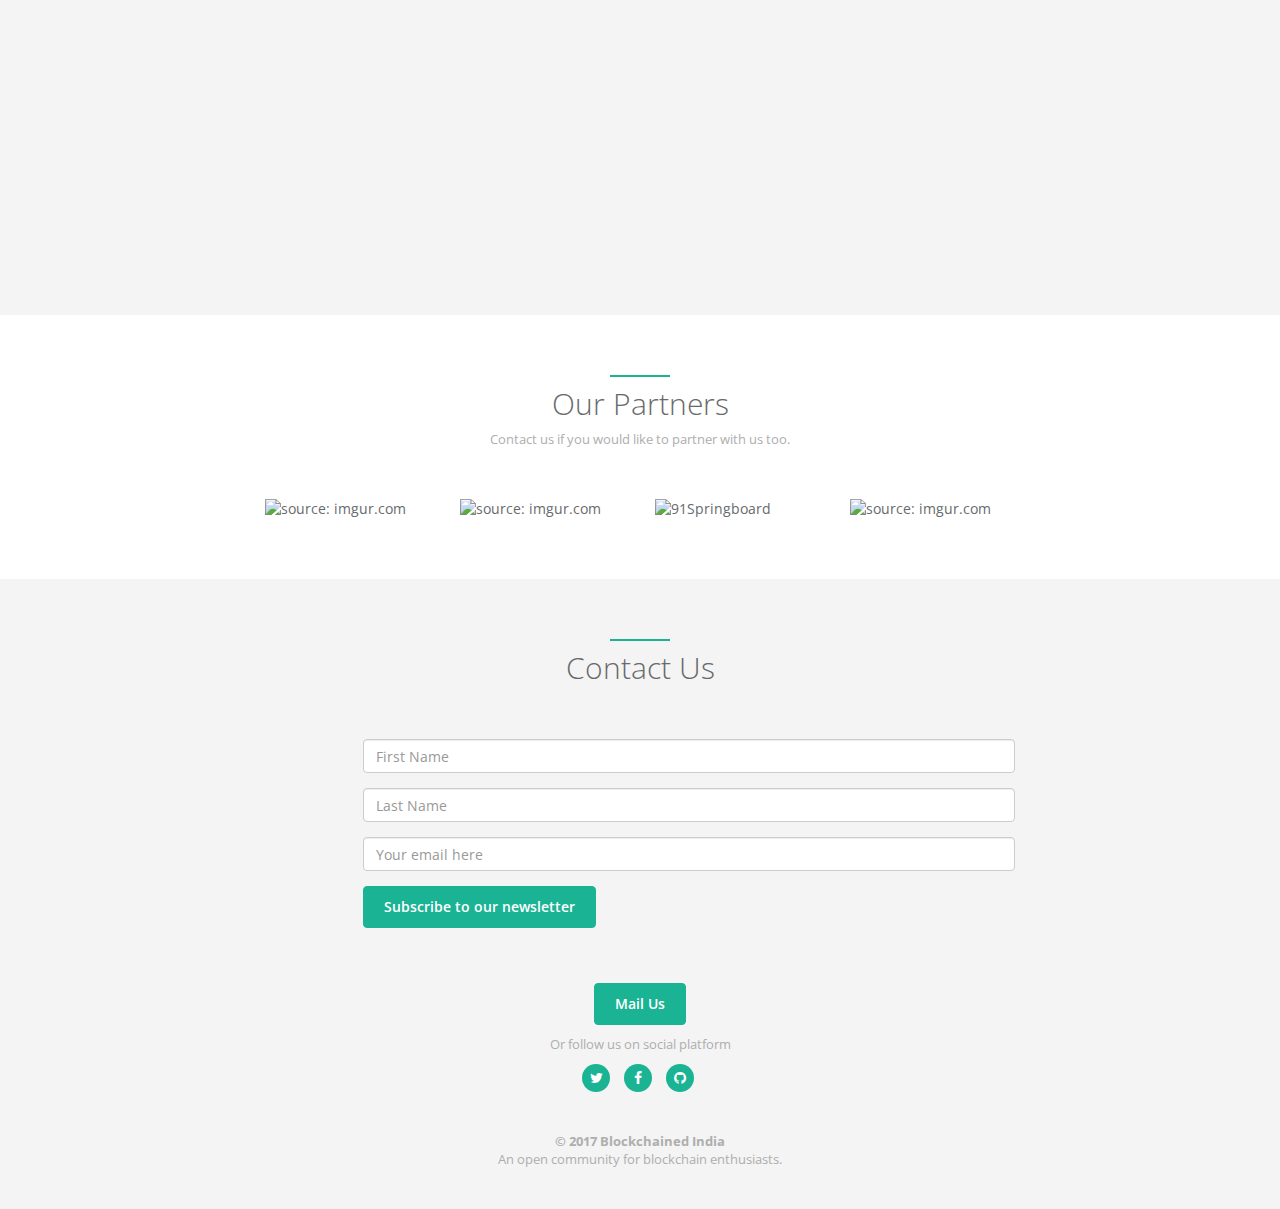
==== commit 971abe41: "event update" ====
--- a/index.html
+++ b/index.html
@@ -169,18 +169,6 @@
                         </div>
 
                         <div class="vertical-timeline-content">
-                            <h2>Ethereum Demystified</h2>
-                            <p>An introduction to Ethereum Blockchain and understanding some distributed apps that are being built over it.</p>
-                            <a href="/events.html" class="btn btn-xs btn-primary"> More info</a>
-                            <span class="vertical-date"> Delhi <br/> <small>June 3</small> </span>
-                        </div>
-                    </div>
-                    <div class="vertical-timeline-block">
-                        <div class="vertical-timeline-icon navy-bg">
-                            <i class="fa fa-users"></i>
-                        </div>
-
-                        <div class="vertical-timeline-content">
                             <h2>Blockchain</h2>
                             <p>To be updated.</p>
                             <!-- <a href="/events.html" class="btn btn-xs btn-primary"> More info</a> -->
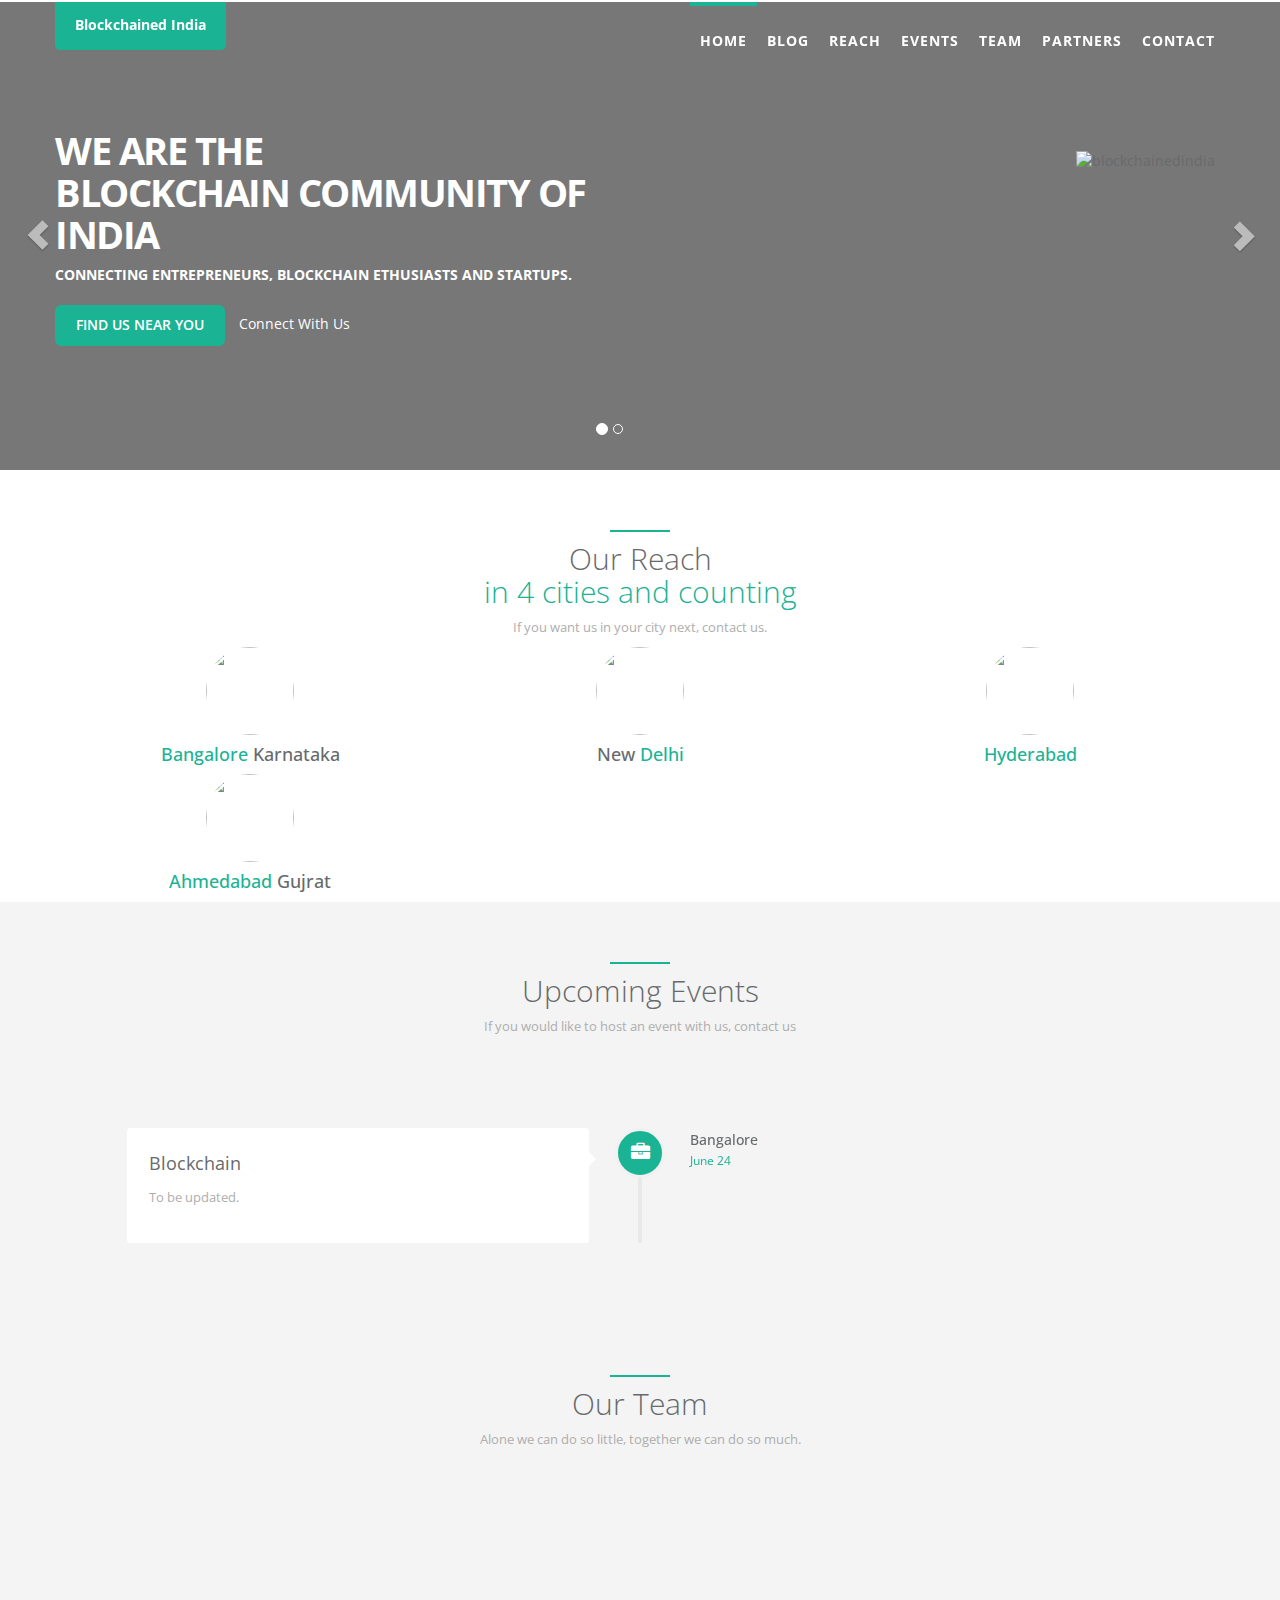
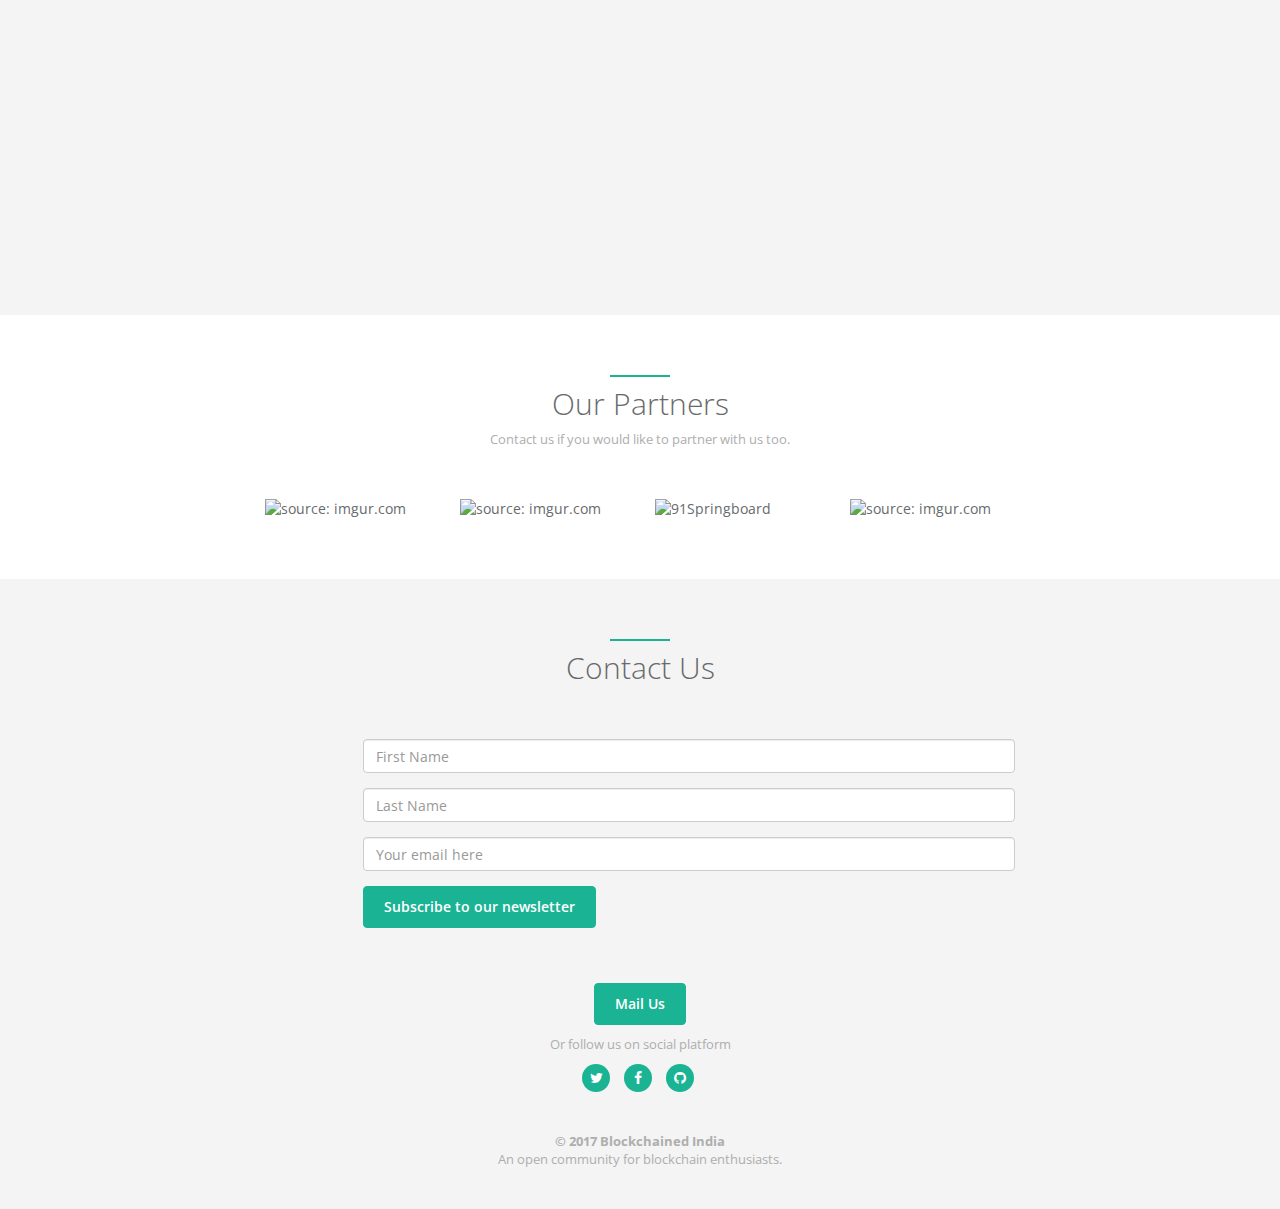
==== commit a3865aba: "event update" ====
--- a/index.html
+++ b/index.html
@@ -172,7 +172,7 @@
                             <h2>Blockchain</h2>
                             <p>To be updated.</p>
                             <!-- <a href="/events.html" class="btn btn-xs btn-primary"> More info</a> -->
-                            <span class="vertical-date"> Bangalore <br/> <small>June 10</small> </span>
+                            <span class="vertical-date"> Bangalore <br/> <small>June 24</small> </span>
                         </div>
                     </div>
                 </div>
